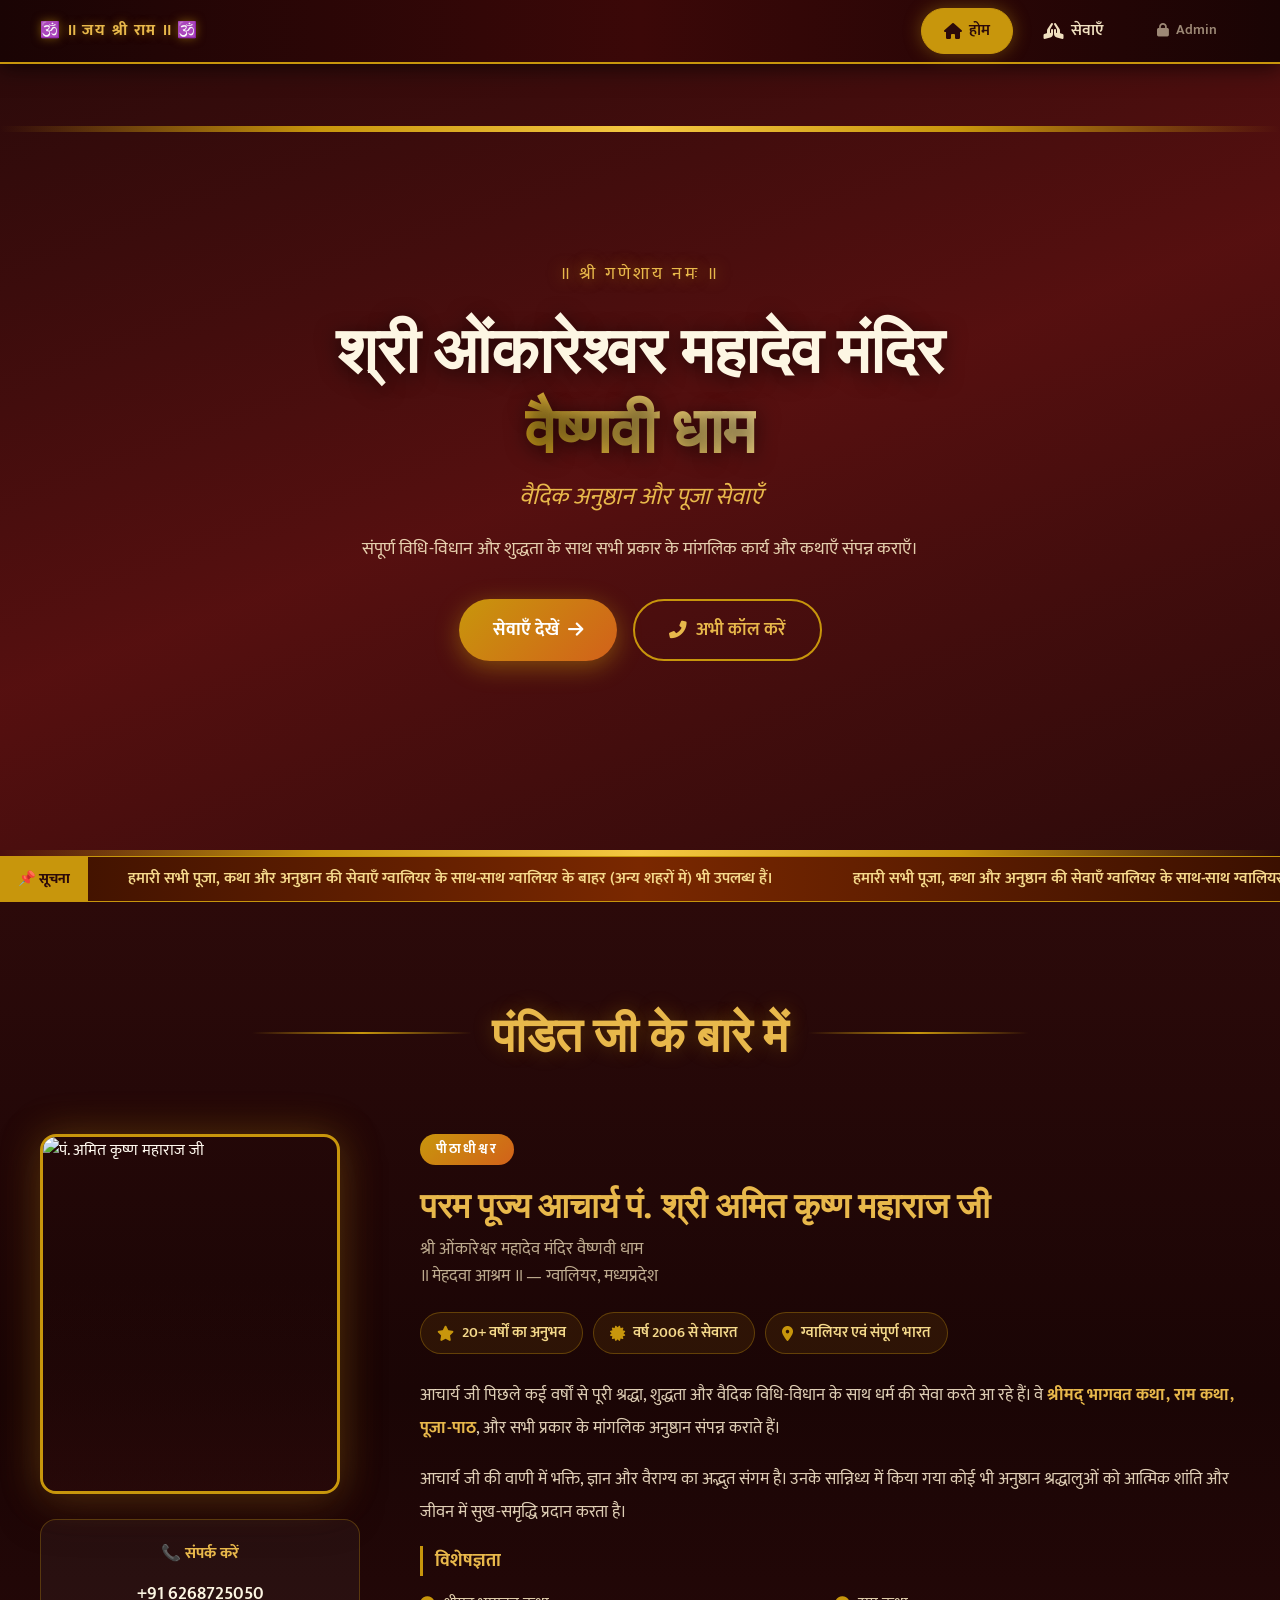
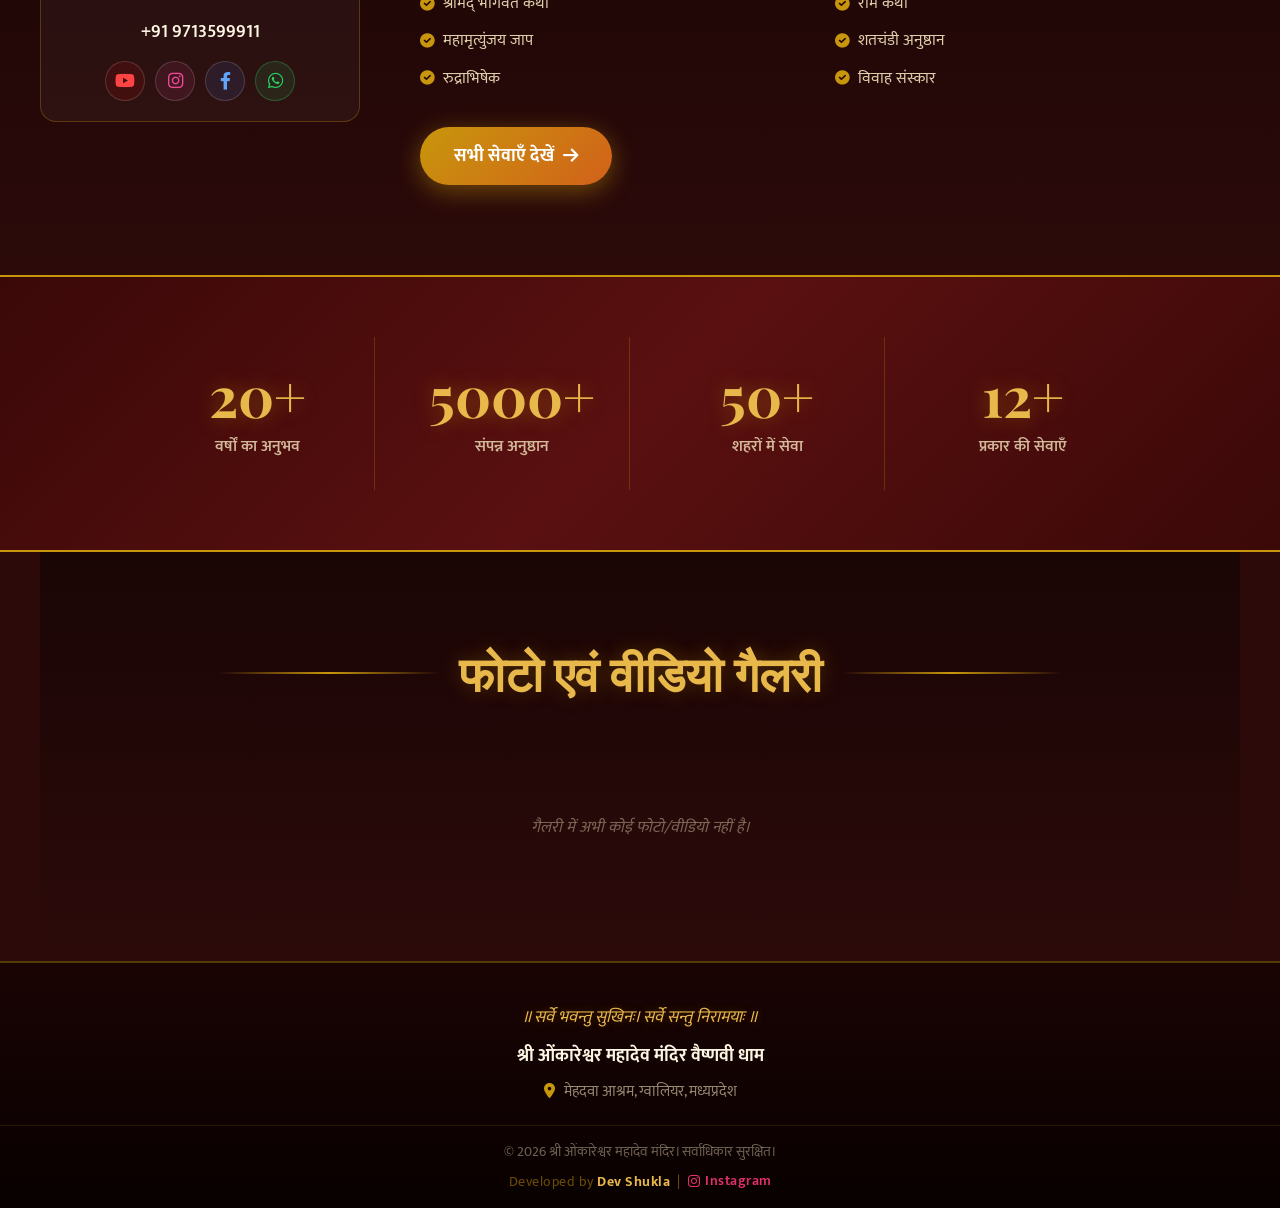
==== index.html @ e384ee64 "Remove map section from homepage" ====
<!DOCTYPE html>
<html lang="hi">
<head>
    <meta charset="UTF-8">
    <meta name="viewport" content="width=device-width, initial-scale=1.0">
    <title>श्री ओंकारेश्वर महादेव मंदिर वैष्णवी धाम</title>
    <link rel="stylesheet" href="style.css">
    <link href="https://fonts.googleapis.com/css2?family=Mukta:wght@300;400;600;800&family=Poppins:wght@300;400;600&family=Playfair+Display:ital,wght@0,600;1,400&display=swap" rel="stylesheet">
    <link rel="stylesheet" href="https://cdnjs.cloudflare.com/ajax/libs/font-awesome/6.0.0/css/all.min.css">
</head>
<body class="home-page">

    <!-- NAV -->
    <nav class="navbar">
        <div class="nav-mantra">🕉️ ॥ जय श्री राम ॥ 🕉️</div>
        <div class="nav-links">
            <a href="index.html" class="nav-link active"><i class="fas fa-home"></i> होम</a>
            <a href="services.html" class="nav-link"><i class="fas fa-hands-praying"></i> सेवाएँ</a>
            <a href="admin.html" class="nav-link nav-admin"><i class="fas fa-lock"></i> Admin</a>
        </div>
    </nav>

    <!-- HERO SECTION -->
    <section class="hero">
        <div class="hero-decor top-border"></div>
        <div class="hero-overlay"></div>
        <div class="hero-content fade-in-up">
            <p class="hero-tag">॥ श्री गणेशाय नमः ॥</p>
            <h1 class="hero-title">श्री ओंकारेश्वर महादेव मंदिर<br><span>वैष्णवी धाम</span></h1>
            <p class="hero-sub">वैदिक अनुष्ठान और पूजा सेवाएँ</p>
            <p class="hero-desc">संपूर्ण विधि-विधान और शुद्धता के साथ सभी प्रकार के मांगलिक कार्य और कथाएँ संपन्न कराएँ।</p>
            <div class="hero-btns">
                <a href="services.html" class="btn-primary">सेवाएँ देखें <i class="fas fa-arrow-right"></i></a>
                <a href="tel:+916268725050" class="btn-secondary"><i class="fas fa-phone-alt"></i> अभी कॉल करें</a>
            </div>
        </div>
        <div class="hero-decor bottom-border"></div>
    </section>

    <!-- NOTICE MARQUEE -->
    <div class="notice-strip">
        <span class="notice-label">📌 सूचना</span>
        <div class="marquee-wrap">
            <div class="marquee-inner">
                <span>हमारी सभी पूजा, कथा और अनुष्ठान की सेवाएँ ग्वालियर के साथ-साथ ग्वालियर के बाहर (अन्य शहरों में) भी उपलब्ध हैं।</span>
                <span>हमारी सभी पूजा, कथा और अनुष्ठान की सेवाएँ ग्वालियर के साथ-साथ ग्वालियर के बाहर (अन्य शहरों में) भी उपलब्ध हैं।</span>
            </div>
        </div>
    </div>

    <!-- ABOUT PANDIT JI -->
    <section class="about-section">
        <div class="section-header fade-in-up">
            <div class="decor-line"></div>
            <h2 class="section-title">पंडित जी के बारे में</h2>
            <div class="decor-line"></div>
        </div>

        <div class="about-container fade-in-up">
            <div class="about-img-col">
                <div class="pandit-img-frame anti-gravity">
                    <img src="https://i.postimg.cc/zXjMkjPr/Screenshot-2026-0619-140336.png" alt="पं. अमित कृष्ण महाराज जी">
                    <div class="img-glow"></div>
                </div>
                <div class="contact-card fade-in-up">
                    <p class="contact-title">📞 संपर्क करें</p>
                    <a href="tel:+916268725050" class="contact-num">+91 6268725050</a>
                    <a href="tel:+919713599911" class="contact-num">+91 9713599911</a>
                    <div class="social-row">
                        <a href="#" class="s-btn yt"><i class="fab fa-youtube"></i></a>
                        <a href="#" class="s-btn ig"><i class="fab fa-instagram"></i></a>
                        <a href="#" class="s-btn fb"><i class="fab fa-facebook-f"></i></a>
                        <a href="https://wa.me/916268725050" class="s-btn wa"><i class="fab fa-whatsapp"></i></a>
                    </div>
                </div>
            </div>

            <div class="about-text-col">
                <div class="about-tag">पीठाधीश्वर</div>
                <h3 class="pandit-name">परम पूज्य आचार्य पं. श्री अमित कृष्ण महाराज जी</h3>
                <p class="pandit-subtitle">श्री ओंकारेश्वर महादेव मंदिर वैष्णवी धाम<br>॥ मेहदवा आश्रम ॥ — ग्वालियर, मध्यप्रदेश</p>

                <div class="info-badges">
                    <div class="badge"><i class="fas fa-star"></i> 20+ वर्षों का अनुभव</div>
                    <div class="badge"><i class="fas fa-certificate"></i> वर्ष 2006 से सेवारत</div>
                    <div class="badge"><i class="fas fa-map-marker-alt"></i> ग्वालियर एवं संपूर्ण भारत</div>
                </div>

                <p class="pandit-desc">
                    आचार्य जी पिछले कई वर्षों से पूरी श्रद्धा, शुद्धता और वैदिक विधि-विधान के साथ धर्म की सेवा करते आ रहे हैं। वे <strong>श्रीमद् भागवत कथा, राम कथा, पूजा-पाठ</strong>, और सभी प्रकार के मांगलिक अनुष्ठान संपन्न कराते हैं।
                </p>
                <p class="pandit-desc">
                    आचार्य जी की वाणी में भक्ति, ज्ञान और वैराग्य का अद्भुत संगम है। उनके सान्निध्य में किया गया कोई भी अनुष्ठान श्रद्धालुओं को आत्मिक शांति और जीवन में सुख-समृद्धि प्रदान करता है।
                </p>

                <div class="specialties">
                    <h4>विशेषज्ञता</h4>
                    <div class="spec-grid">
                        <div class="spec-item"><i class="fas fa-check-circle"></i> श्रीमद् भागवत कथा</div>
                        <div class="spec-item"><i class="fas fa-check-circle"></i> राम कथा</div>
                        <div class="spec-item"><i class="fas fa-check-circle"></i> महामृत्युंजय जाप</div>
                        <div class="spec-item"><i class="fas fa-check-circle"></i> शतचंडी अनुष्ठान</div>
                        <div class="spec-item"><i class="fas fa-check-circle"></i> रुद्राभिषेक</div>
                        <div class="spec-item"><i class="fas fa-check-circle"></i> विवाह संस्कार</div>
                    </div>
                </div>

                <a href="services.html" class="btn-primary mt-20">सभी सेवाएँ देखें <i class="fas fa-arrow-right"></i></a>
            </div>
        </div>
    </section>

    <!-- STATS SECTION -->
    <section class="stats-section fade-in-up">
        <div class="stats-grid">
            <div class="stat-card">
                <div class="stat-num">20+</div>
                <div class="stat-label">वर्षों का अनुभव</div>
            </div>
            <div class="stat-card">
                <div class="stat-num">5000+</div>
                <div class="stat-label">संपन्न अनुष्ठान</div>
            </div>
            <div class="stat-card">
                <div class="stat-num">50+</div>
                <div class="stat-label">शहरों में सेवा</div>
            </div>
            <div class="stat-card">
                <div class="stat-num">12+</div>
                <div class="stat-label">प्रकार की सेवाएँ</div>
            </div>
        </div>
    </section>

    <!-- GALLERY (Loaded from Admin Panel via localStorage) -->
    <section class="gallery-section" id="gallery">
        <div class="section-header fade-in-up">
            <div class="decor-line"></div>
            <h2 class="section-title">फोटो एवं वीडियो गैलरी</h2>
            <div class="decor-line"></div>
        </div>
        <div class="gallery-grid" id="galleryGrid">
            <!-- Dynamically loaded from localStorage -->
            <p class="gallery-empty" id="galleryEmpty">गैलरी में अभी कोई फोटो/वीडियो नहीं है।</p>
        </div>
    </section>



    <!-- FOOTER -->
    <footer class="footer">
        <div class="footer-top">
            <p class="footer-mantra">॥ सर्वे भवन्तु सुखिनः। सर्वे सन्तु निरामयाः ॥</p>
            <p class="footer-name">श्री ओंकारेश्वर महादेव मंदिर वैष्णवी धाम</p>
            <p class="footer-addr"><i class="fas fa-map-marker-alt"></i> मेहदवा आश्रम, ग्वालियर, मध्यप्रदेश</p>
        </div>
        <div class="footer-bottom">
            <p>&copy; 2026 श्री ओंकारेश्वर महादेव मंदिर। सर्वाधिकार सुरक्षित।</p>
            <p class="developed-by">Developed by <strong>Dev Shukla</strong> &nbsp;|&nbsp; <a href="https://www.instagram.com/reel/DYCBIaJNMsS/?utm_source=ig_web_button_share_sheet" target="_blank" class="dev-insta"><i class="fab fa-instagram"></i> Instagram</a></p>
        </div>
    </footer>

    <script src="https://www.gstatic.com/firebasejs/10.12.0/firebase-app-compat.js"></script>
    <script src="https://www.gstatic.com/firebasejs/10.12.0/firebase-database-compat.js"></script>
    <script src="https://www.gstatic.com/firebasejs/10.12.0/firebase-storage-compat.js"></script>
    <script src="firebase-config.js"></script>
    <script src="script.js"></script>
</body>
</html>
---- style.css ----
/* ═══════════════════════════════════════════════
   TEMPLE THEME — COMPLETE STYLESHEET
   Palette: Deep Maroon, Warm Gold, Cream, Saffron
═══════════════════════════════════════════════ */

/* Google Fonts */
@import url('https://fonts.googleapis.com/css2?family=Mukta:wght@300;400;600;800&family=Poppins:wght@300;400;600&family=Playfair+Display:ital,wght@0,600;1,400&display=swap');

:root {
    --maroon-deep:   #2c0a0a;
    --maroon-mid:    #5a1010;
    --maroon-light:  #8b2020;
    --gold:          #c8960c;
    --gold-light:    #e8b84b;
    --gold-pale:     #f5d98b;
    --saffron:       #d2611a;
    --cream:         #fdf6e3;
    --cream-dark:    #f0e0c0;
    --text-dark:     #2c1a00;
    --text-mid:      #4a2c00;
    --text-light:    #fff8ee;
    --shadow:        rgba(44,10,10,0.5);
}

/* ─── RESET ─── */
*, *::before, *::after { margin:0; padding:0; box-sizing:border-box; }

body {
    font-family: 'Mukta', 'Poppins', sans-serif;
    background: var(--maroon-deep);
    color: var(--text-light);
    overflow-x: hidden;
    line-height: 1.7;
}

/* ─── SCROLL REVEAL ─── */
.fade-in-up {
    opacity: 0;
    transform: translateY(35px);
    transition: opacity 0.75s ease, transform 0.75s ease;
}
.fade-in-up.visible { opacity:1; transform:translateY(0); }
.delay-1 { transition-delay: 0.15s; }
.delay-2 { transition-delay: 0.3s; }

/* ─── ANTI-GRAVITY ─── */
.anti-gravity { animation: levitate 5s ease-in-out infinite; }
@keyframes levitate {
    0%,100% { transform: translateY(0); }
    50%      { transform: translateY(-14px); }
}

/* ══════════════════════════════
   NAVIGATION BAR
══════════════════════════════ */
.navbar {
    position: sticky; top: 0; z-index: 1000;
    display: flex; align-items: center; justify-content: space-between;
    padding: 0 40px;
    height: 64px;
    background: linear-gradient(90deg, #1a0404 0%, #3b0808 50%, #1a0404 100%);
    border-bottom: 2px solid var(--gold);
    box-shadow: 0 4px 20px rgba(0,0,0,0.6);
}

.nav-mantra {
    font-size: 1rem; font-weight: 700; color: var(--gold-light);
    letter-spacing: 1.5px;
    text-shadow: 0 0 10px rgba(200,150,12,0.5);
}

.nav-links { display: flex; gap: 8px; }

.nav-link {
    text-decoration: none;
    color: var(--cream-dark);
    font-size: 1rem; font-weight: 600;
    padding: 8px 22px;
    border-radius: 30px;
    border: 1px solid transparent;
    transition: all 0.3s ease;
    display: flex; align-items: center; gap: 7px;
}
.nav-link:hover,
.nav-link.active {
    background: var(--gold);
    color: var(--maroon-deep);
    border-color: var(--gold);
    box-shadow: 0 0 18px rgba(200,150,12,0.4);
}

/* ══════════════════════════════
   HOME PAGE — HERO
══════════════════════════════ */
.hero {
    min-height: 88vh;
    position: relative;
    display: flex; align-items: center; justify-content: center;
    text-align: center;
    background:
        linear-gradient(160deg, rgba(44,10,10,0.96) 0%, rgba(90,16,16,0.9) 50%, rgba(44,10,10,0.97) 100%),
        url('https://images.unsplash.com/photo-1609766418204-94aae0ecfdfc?q=80&w=2070&auto=format&fit=crop') center/cover no-repeat;
    padding: 80px 20px;
    overflow: hidden;
}

/* Decorative horizontal border lines */
.hero-decor { position: absolute; left: 0; width: 100%; height: 6px; }
.top-border {
    top: 62px;
    background: linear-gradient(90deg, transparent, var(--gold), #f5c842, var(--gold), transparent);
}
.bottom-border {
    bottom: 0;
    background: linear-gradient(90deg, transparent, var(--gold), #f5c842, var(--gold), transparent);
}

.hero-content { position: relative; z-index: 2; max-width: 860px; }

.hero-tag {
    font-size: 1.1rem; letter-spacing: 3px;
    color: var(--gold-light);
    margin-bottom: 18px;
    text-shadow: 0 0 15px rgba(200,150,12,0.6);
}

.hero-title {
    font-family: 'Playfair Display', serif;
    font-size: 4rem; font-weight: 700;
    color: var(--cream);
    line-height: 1.25;
    margin-bottom: 10px;
    text-shadow: 0 4px 20px rgba(0,0,0,0.6);
}
.hero-title span {
    background: linear-gradient(45deg, var(--gold), var(--gold-pale), var(--gold));
    -webkit-background-clip: text; -webkit-text-fill-color: transparent;
    background-size: 200%;
    animation: shimmer 4s linear infinite;
}
@keyframes shimmer {
    0%{background-position:0%} 100%{background-position:200%}
}

.hero-sub {
    font-size: 1.5rem; color: var(--gold-light);
    margin-bottom: 15px; font-style: italic;
}

.hero-desc {
    font-size: 1.15rem; color: rgba(255,240,200,0.85);
    max-width: 700px; margin: 0 auto 35px;
}

.hero-btns { display: flex; gap: 16px; justify-content: center; flex-wrap: wrap; }

.btn-primary {
    display: inline-flex; align-items: center; gap: 9px;
    padding: 14px 34px;
    background: linear-gradient(135deg, var(--gold), var(--saffron));
    color: #fff; text-decoration: none;
    font-size: 1.1rem; font-weight: 700;
    border-radius: 50px;
    box-shadow: 0 6px 25px rgba(200,150,12,0.45);
    transition: all 0.3s ease;
    border: none; cursor: pointer; font-family: inherit;
}
.btn-primary:hover { transform: translateY(-4px); box-shadow: 0 12px 30px rgba(200,150,12,0.6); }

.btn-secondary {
    display: inline-flex; align-items: center; gap: 9px;
    padding: 14px 34px;
    background: transparent;
    color: var(--gold-light); text-decoration: none;
    font-size: 1.1rem; font-weight: 600;
    border-radius: 50px;
    border: 2px solid var(--gold);
    transition: all 0.3s ease;
}
.btn-secondary:hover { background: var(--gold); color: var(--maroon-deep); transform: translateY(-4px); }

.mt-20 { margin-top: 25px; }

/* ══════════════════════════════
   NOTICE STRIP
══════════════════════════════ */
.notice-strip {
    display: flex; align-items: center;
    background: linear-gradient(90deg, #3b1000, #7a2800, #3b1000);
    border-top: 1px solid var(--gold);
    border-bottom: 1px solid var(--gold);
    overflow: hidden; height: 46px;
}
.notice-label {
    flex-shrink: 0;
    background: var(--gold);
    color: var(--maroon-deep);
    font-weight: 800; font-size: 0.9rem;
    padding: 0 18px;
    height: 100%;
    display: flex; align-items: center;
    white-space: nowrap;
}
.marquee-wrap { flex: 1; overflow: hidden; }
.marquee-inner {
    display: inline-flex; gap: 80px;
    animation: marqueeScroll 22s linear infinite;
    white-space: nowrap;
    padding-left: 40px;
    font-size: 1rem; font-weight: 600; color: var(--gold-pale);
}
@keyframes marqueeScroll {
    0%   { transform: translateX(0); }
    100% { transform: translateX(-50%); }
}

/* ══════════════════════════════
   HOME — ABOUT SECTION
══════════════════════════════ */
.about-section {
    padding: 90px 20px;
    background:
        linear-gradient(180deg, var(--maroon-deep) 0%, #1a0505 50%, var(--maroon-deep) 100%);
    position: relative;
}

/* Decorative section header */
.section-header {
    display: flex; align-items: center;
    gap: 20px; justify-content: center;
    margin-bottom: 60px;
}
.section-title {
    font-family: 'Playfair Display', serif;
    font-size: 3rem; color: var(--gold-light);
    white-space: nowrap;
    text-shadow: 0 0 20px rgba(200,150,12,0.3);
}
.decor-line {
    flex: 1; height: 2px;
    background: linear-gradient(90deg, transparent, var(--gold), transparent);
    max-width: 220px;
}

.about-container {
    display: flex; gap: 60px; align-items: flex-start;
    max-width: 1200px; margin: 0 auto;
}

/* Image Column */
.about-img-col { flex-shrink: 0; width: 320px; }

.pandit-img-frame {
    width: 300px; height: 360px;
    border-radius: 16px; overflow: hidden;
    border: 3px solid var(--gold);
    box-shadow: 0 0 40px rgba(200,150,12,0.3), 0 15px 40px var(--shadow);
    position: relative;
}
.pandit-img-frame img { width:100%; height:100%; object-fit:cover; }
.img-glow {
    position: absolute; inset:0;
    background: linear-gradient(to top, rgba(44,10,10,0.6) 0%, transparent 60%);
}

/* Contact Card */
.contact-card {
    margin-top: 25px;
    background: rgba(255,255,255,0.04);
    border: 1px solid rgba(200,150,12,0.3);
    border-radius: 16px;
    padding: 20px;
    text-align: center;
}
.contact-title { color: var(--gold-light); font-weight: 700; margin-bottom: 12px; font-size: 1rem; }
.contact-num {
    display: block; text-decoration: none;
    color: var(--cream); font-size: 1.1rem; font-weight: 600;
    margin-bottom: 8px;
    transition: color 0.2s;
}
.contact-num:hover { color: var(--gold-light); }

.social-row { display: flex; gap: 10px; justify-content: center; margin-top: 14px; }
.s-btn {
    width: 40px; height: 40px; border-radius: 50%;
    display: flex; align-items: center; justify-content: center;
    text-decoration: none; font-size: 1.1rem;
    transition: all 0.3s ease; border: 1px solid rgba(255,255,255,0.15);
}
.s-btn.yt { color:#ff4444; background:rgba(255,0,0,0.1); }
.s-btn.ig { color:#ec4899; background:rgba(236,72,153,0.1); }
.s-btn.fb { color:#60a5fa; background:rgba(59,130,246,0.1); }
.s-btn.wa { color:#25d366; background:rgba(37,211,102,0.1); border-color:rgba(37,211,102,0.3); }
.s-btn:hover { transform:translateY(-4px) scale(1.1); }
.s-btn.yt:hover { background:#ff0000; color:#fff; }
.s-btn.ig:hover { background:#ec4899; color:#fff; }
.s-btn.fb:hover { background:#3b82f6; color:#fff; }
.s-btn.wa:hover { background:#25d366; color:#fff; }

/* Text Column */
.about-text-col { flex: 1; }

.about-tag {
    display: inline-block;
    background: linear-gradient(135deg, var(--gold), var(--saffron));
    color: #fff;
    font-size: 0.85rem; font-weight: 700; letter-spacing: 2px;
    padding: 4px 16px; border-radius: 30px;
    margin-bottom: 16px;
    text-transform: uppercase;
}

.pandit-name {
    font-family: 'Playfair Display', serif;
    font-size: 2.2rem; color: var(--gold-light);
    line-height: 1.3; margin-bottom: 10px;
}

.pandit-subtitle {
    font-size: 1.05rem; color: rgba(255,240,200,0.7);
    margin-bottom: 22px; line-height: 1.6;
}

.info-badges {
    display: flex; flex-wrap: wrap; gap: 10px;
    margin-bottom: 25px;
}
.badge {
    display: inline-flex; align-items: center; gap: 8px;
    background: rgba(200,150,12,0.1);
    border: 1px solid rgba(200,150,12,0.35);
    color: var(--gold-pale);
    padding: 7px 16px; border-radius: 30px;
    font-size: 0.95rem; font-weight: 600;
}
.badge i { color: var(--gold); }

.pandit-desc {
    font-size: 1.08rem; color: rgba(255,240,210,0.85);
    margin-bottom: 18px; line-height: 1.9;
}
.pandit-desc strong { color: var(--gold-light); }

.specialties { margin-bottom: 10px; }
.specialties h4 {
    color: var(--gold-light); font-size: 1.1rem;
    margin-bottom: 14px; border-left: 3px solid var(--gold);
    padding-left: 12px;
}
.spec-grid {
    display: grid; grid-template-columns: 1fr 1fr;
    gap: 10px;
}
.spec-item {
    display: flex; align-items: center; gap: 9px;
    font-size: 1rem; color: rgba(255,240,200,0.85);
}
.spec-item i { color: var(--gold); font-size: 0.9rem; }

/* ══════════════════════════════
   HOME — STATS SECTION
══════════════════════════════ */
.stats-section {
    padding: 60px 20px;
    background: linear-gradient(135deg, #3b0808 0%, #5a1010 50%, #3b0808 100%);
    border-top: 2px solid var(--gold);
    border-bottom: 2px solid var(--gold);
}
.stats-grid {
    display: grid; grid-template-columns: repeat(4, 1fr);
    gap: 20px; max-width: 1000px; margin: 0 auto;
    text-align: center;
}
.stat-card {
    padding: 30px 15px;
    border-right: 1px solid rgba(200,150,12,0.25);
}
.stat-card:last-child { border-right: none; }
.stat-num {
    font-family: 'Playfair Display', serif;
    font-size: 3.5rem; color: var(--gold-light);
    font-weight: 700; line-height: 1;
    margin-bottom: 10px;
    text-shadow: 0 0 20px rgba(200,150,12,0.4);
}
.stat-label { font-size: 1rem; color: rgba(255,240,200,0.75); font-weight: 600; }

/* ══════════════════════════════
   SERVICES PAGE — PAGE HERO
══════════════════════════════ */
.page-hero {
    position: relative; overflow: hidden;
    padding: 80px 20px 70px;
    text-align: center;
    background:
        linear-gradient(160deg, rgba(44,10,10,0.97) 0%, rgba(90,16,16,0.92) 100%),
        url('https://images.unsplash.com/photo-1609766418204-94aae0ecfdfc?q=80&w=2070&auto=format&fit=crop') center/cover no-repeat;
    border-bottom: 3px solid var(--gold);
}
.page-hero::after {
    content: '';
    position: absolute; bottom: -2px; left: 0; right: 0;
    height: 6px;
    background: linear-gradient(90deg, transparent, var(--gold), var(--gold-pale), var(--gold), transparent);
}
.page-hero-title {
    font-family: 'Playfair Display', serif;
    font-size: 3.5rem; color: var(--cream);
    margin: 10px 0;
    text-shadow: 0 4px 20px rgba(0,0,0,0.5);
}
.page-hero-sub { font-size: 1.15rem; color: rgba(255,240,200,0.75); margin-top: 10px; }

/* ══════════════════════════════
   SERVICES PAGE — SERVICES LIST
   (2 per row, horizontal card)
══════════════════════════════ */
.services-section {
    padding: 60px 20px 80px;
    background: linear-gradient(180deg, var(--maroon-deep) 0%, #1a0505 100%);
}
.services-container {
    max-width: 1100px; margin: 0 auto;
    display: grid;
    grid-template-columns: 1fr 1fr;
    gap: 22px;
}

/* Horizontal Service Row Card */
.service-row {
    display: flex;
    align-items: center;
    gap: 18px;
    padding: 22px 22px;
    background: rgba(255,255,255,0.03);
    border: 1px solid rgba(200,150,12,0.2);
    border-left: 4px solid var(--gold);
    border-radius: 14px;
    cursor: pointer;
    transition: all 0.35s ease;
    backdrop-filter: blur(6px);
    box-shadow: 0 4px 15px rgba(0,0,0,0.3);
}
.service-row:hover {
    background: rgba(200,150,12,0.08);
    border-color: var(--gold-light);
    transform: translateY(-5px) translateX(4px);
    box-shadow: 0 12px 35px rgba(200,150,12,0.2), 0 0 0 1px rgba(200,150,12,0.15);
}

.service-icon-box {
    font-size: 2.4rem;
    width: 60px; height: 60px; flex-shrink: 0;
    display: flex; align-items: center; justify-content: center;
    background: rgba(200,150,12,0.1);
    border-radius: 14px;
    border: 1px solid rgba(200,150,12,0.25);
    transition: transform 0.3s ease;
}
.service-row:hover .service-icon-box { transform: scale(1.1) rotate(-5deg); }

.service-text { flex: 1; min-width: 0; }
.service-text h3 {
    font-size: 1.05rem; font-weight: 700;
    color: var(--gold-light);
    margin-bottom: 5px; line-height: 1.4;
}
.service-text p { font-size: 0.9rem; color: rgba(255,240,200,0.65); line-height: 1.5; }

.service-action { flex-shrink: 0; }
.book-btn {
    display: inline-flex; align-items: center; gap: 7px;
    background: linear-gradient(135deg, #25d366, #128c7e);
    color: #fff; border: none;
    padding: 10px 18px;
    border-radius: 30px;
    font-size: 0.92rem; font-weight: 700; font-family: inherit;
    cursor: pointer;
    box-shadow: 0 4px 15px rgba(37,211,102,0.35);
    white-space: nowrap;
    transition: all 0.3s ease;
}
.book-btn:hover { transform:scale(1.06); box-shadow:0 6px 20px rgba(37,211,102,0.55); }

/* ══════════════════════════════
   BOOKING MODAL
══════════════════════════════ */
.modal-overlay {
    display: none; position: fixed; inset: 0;
    background: rgba(0,0,0,0.88);
    backdrop-filter: blur(8px);
    z-index: 2000;
    align-items: center; justify-content: center;
    padding: 20px;
}
.modal-overlay.active { display: flex; }

.modal-box {
    background: linear-gradient(160deg, #2c0a0a 0%, #1a0404 100%);
    width: 100%; max-width: 620px;
    border-radius: 22px;
    border: 1px solid rgba(200,150,12,0.45);
    box-shadow: 0 30px 80px rgba(0,0,0,0.8), 0 0 40px rgba(200,150,12,0.1);
    padding: 40px 35px;
    position: relative;
    max-height: 90vh; overflow-y: auto;
    animation: popIn 0.4s cubic-bezier(0.175,0.885,0.32,1.275);
}
@keyframes popIn {
    0%   { opacity:0; transform:scale(0.85) translateY(30px); }
    100% { opacity:1; transform:scale(1) translateY(0); }
}

.modal-close {
    position: absolute; top: 16px; right: 20px;
    background: rgba(200,150,12,0.15);
    border: 1px solid rgba(200,150,12,0.3);
    color: var(--gold-light); cursor: pointer;
    width: 36px; height: 36px; border-radius: 50%;
    font-size: 1rem; display: flex; align-items: center; justify-content: center;
    transition: all 0.2s ease;
}
.modal-close:hover { background: var(--gold); color: var(--maroon-deep); transform: rotate(90deg); }

.modal-header { text-align: center; margin-bottom: 28px; }
.modal-om { font-size: 2.5rem; margin-bottom: 8px; }
.modal-title {
    font-family: 'Playfair Display', serif;
    font-size: 1.9rem; color: var(--gold-light);
    margin-bottom: 10px;
}
.modal-service-name {
    display: inline-block;
    background: rgba(200,150,12,0.12);
    border: 1px solid rgba(200,150,12,0.35);
    color: var(--gold-pale);
    font-size: 1.05rem; font-weight: 700;
    padding: 8px 20px; border-radius: 30px;
}

/* Form */
.booking-form { display: flex; flex-direction: column; gap: 16px; }
.form-row { display: grid; grid-template-columns: 1fr 1fr; gap: 16px; }
.form-group { display: flex; flex-direction: column; }
.form-group.full-width { grid-column: span 2; }
.form-group label {
    font-size: 0.88rem; font-weight: 700;
    color: var(--gold-light); margin-bottom: 6px;
    display: flex; align-items: center; gap: 6px;
}
.form-group input,
.form-group textarea {
    background: rgba(80,0,0,0.35);
    border: 1px solid rgba(200,150,12,0.25);
    border-radius: 10px;
    padding: 12px 14px;
    color: #fff; font-family: inherit; font-size: 1rem;
    transition: all 0.3s;
}
.form-group input::placeholder,
.form-group textarea::placeholder { color: rgba(255,240,200,0.3); }
.form-group input:focus,
.form-group textarea:focus {
    outline: none;
    border-color: var(--gold);
    background: rgba(100,10,10,0.5);
    box-shadow: 0 0 12px rgba(200,150,12,0.25);
}

.whatsapp-btn {
    display: flex; align-items: center; justify-content: center; gap: 10px;
    width: 100%; padding: 16px;
    background: linear-gradient(135deg, #25d366 0%, #128c7e 100%);
    color: #fff; border: none; border-radius: 50px;
    font-size: 1.15rem; font-weight: 800; font-family: inherit;
    cursor: pointer;
    box-shadow: 0 6px 25px rgba(37,211,102,0.4);
    transition: all 0.3s ease;
    margin-top: 6px;
}
.whatsapp-btn:hover { transform: scale(1.03); box-shadow: 0 10px 35px rgba(37,211,102,0.6); }

/* ══════════════════════════════
   FOOTER
══════════════════════════════ */
.footer {
    background: linear-gradient(0deg, #080000, #1a0404);
    border-top: 2px solid rgba(200,150,12,0.4);
    text-align: center;
}
.footer-top {
    padding: 40px 20px 20px;
}
.footer-mantra {
    font-size: 1.05rem; color: var(--gold-light);
    font-style: italic; margin-bottom: 10px;
    text-shadow: 0 0 10px rgba(200,150,12,0.3);
}
.footer-name {
    font-size: 1.1rem; font-weight: 700;
    color: var(--cream); margin-bottom: 8px;
}
.footer-addr { color: rgba(255,240,200,0.55); font-size: 0.95rem; }
.footer-addr i { color: var(--gold); margin-right: 6px; }
.footer-bottom {
    padding: 14px;
    border-top: 1px solid rgba(200,150,12,0.15);
    color: rgba(255,240,200,0.4); font-size: 0.9rem;
}
.developed-by {
    margin-top: 6px;
    font-size: 0.85rem;
    color: rgba(200,150,12,0.5);
    letter-spacing: 0.5px;
}
.developed-by strong {
    color: var(--gold-light);
}
.dev-insta {
    color: #e1306c;
    text-decoration: none;
    font-weight: 600;
    transition: all 0.3s ease;
    display: inline-flex;
    align-items: center;
    gap: 5px;
}
.dev-insta:hover {
    color: #f77737;
    text-shadow: 0 0 10px rgba(225,48,108,0.6);
}

/* Admin nav link subtle style */
.nav-admin { font-size: 0.85rem; opacity: 0.6; }
.nav-admin:hover, .nav-admin.active { opacity: 1; }

/* ══════════════════════════════
   GALLERY SECTION
══════════════════════════════ */
.gallery-section {
    padding: 80px 20px;
    background: linear-gradient(180deg, #1a0505, var(--maroon-deep));
    max-width: 1200px;
    margin: 0 auto;
}
.gallery-grid {
    display: grid;
    grid-template-columns: repeat(auto-fill, minmax(300px, 1fr));
    gap: 22px;
    max-width: 1200px;
    margin: 0 auto;
    padding: 0 20px;
}
.gallery-item {
    border-radius: 14px;
    overflow: hidden;
    border: 1px solid rgba(200,150,12,0.25);
    background: rgba(0,0,0,0.3);
    box-shadow: 0 8px 25px rgba(0,0,0,0.4);
    transition: all 0.3s ease;
}
.gallery-item:hover {
    transform: translateY(-6px);
    border-color: var(--gold);
    box-shadow: 0 15px 35px rgba(200,150,12,0.2);
}
.gallery-item img,
.gallery-item video,
.gallery-item iframe {
    width: 100%; height: 220px;
    object-fit: cover; display: block;
    background: #000;
}
.gallery-caption {
    padding: 12px 16px;
    font-size: 0.95rem;
    color: var(--gold-pale);
    font-weight: 600;
}
.gallery-empty {
    text-align: center;
    color: rgba(255,240,200,0.4);
    font-style: italic;
    grid-column: 1 / -1;
    padding: 40px;
}

/* ══════════════════════════════
   GOOGLE MAPS SECTION
══════════════════════════════ */
.map-section {
    padding: 80px 20px;
    background: linear-gradient(180deg, var(--maroon-deep), #1a0505);
    max-width: 1200px;
    margin: 0 auto;
}
.map-container {
    max-width: 1100px;
    margin: 0 auto;
}
.map-container iframe {
    box-shadow: 0 10px 40px rgba(0,0,0,0.6);
    border: 2px solid rgba(200,150,12,0.3) !important;
}
.map-info {
    display: flex;
    align-items: center;
    justify-content: space-between;
    gap: 20px;
    margin-top: 22px;
    padding: 20px 25px;
    background: rgba(255,255,255,0.03);
    border: 1px solid rgba(200,150,12,0.2);
    border-radius: 14px;
    flex-wrap: wrap;
}
.map-info-card {
    display: flex; align-items: center; gap: 16px;
}
.map-info-card i {
    font-size: 2rem; color: var(--gold);
}
.map-info-card h4 { color: var(--gold-light); font-size: 1.1rem; }
.map-info-card p { color: rgba(255,240,200,0.65); font-size: 0.95rem; }
.map-btn { white-space: nowrap; }

/* ══════════════════════════════
   ADMIN PANEL
══════════════════════════════ */
/* Login Screen */
.admin-login {
    display: flex;
    align-items: center; justify-content: center;
    min-height: calc(100vh - 64px);
    padding: 20px;
    background: linear-gradient(160deg, var(--maroon-deep), #1a0505);
}
.login-box {
    background: rgba(255,255,255,0.04);
    border: 1px solid rgba(200,150,12,0.3);
    border-radius: 24px;
    padding: 50px 40px;
    text-align: center;
    max-width: 420px;
    width: 100%;
    box-shadow: 0 20px 60px rgba(0,0,0,0.6);
}
.login-icon { font-size: 3.5rem; margin-bottom: 16px; }
.login-box h2 {
    font-family: 'Playfair Display', serif;
    font-size: 2rem; color: var(--gold-light);
    margin-bottom: 8px;
}
.login-box > p { color: rgba(255,240,200,0.6); margin-bottom: 28px; }
.login-form {
    display: flex; flex-direction: column; gap: 14px;
}
.login-form input {
    background: rgba(80,0,0,0.4);
    border: 1px solid rgba(200,150,12,0.3);
    border-radius: 12px; padding: 14px 16px;
    color: #fff; font-size: 1.1rem; font-family: inherit;
    text-align: center;
}
.login-form input:focus {
    outline: none; border-color: var(--gold);
    box-shadow: 0 0 15px rgba(200,150,12,0.3);
}
.login-error { color: #ff6b6b; margin-top: 14px; font-weight: 600; }

/* Dashboard */
.admin-dashboard {
    padding: 30px 20px 80px;
    max-width: 900px;
    margin: 0 auto;
    background: var(--maroon-deep);
    min-height: calc(100vh - 64px);
}
.admin-header {
    text-align: center; margin-bottom: 30px;
    position: relative;
}
.admin-header h1 {
    font-family: 'Playfair Display', serif;
    font-size: 2.2rem; color: var(--gold-light);
}
.admin-header p { color: rgba(255,240,200,0.6); margin-top: 6px; }
.btn-logout {
    position: absolute; top: 0; right: 0;
    background: rgba(255,80,80,0.15);
    border: 1px solid rgba(255,80,80,0.4);
    color: #ff6b6b;
    padding: 8px 18px; border-radius: 30px;
    cursor: pointer; font-family: inherit; font-weight: 600;
    transition: all 0.3s ease;
}
.btn-logout:hover {
    background: #ff4444; color: #fff;
}

/* Tabs */
.admin-tabs {
    display: flex; gap: 10px; margin-bottom: 28px;
    justify-content: center;
    flex-wrap: wrap;
}
.tab-btn {
    padding: 10px 24px; border-radius: 30px;
    border: 1px solid rgba(200,150,12,0.3);
    background: rgba(200,150,12,0.08);
    color: var(--gold-pale);
    cursor: pointer; font-family: inherit;
    font-weight: 600; font-size: 1rem;
    transition: all 0.3s ease;
    display: flex; align-items: center; gap: 8px;
}
.tab-btn:hover { border-color: var(--gold); }
.tab-btn.active {
    background: var(--gold);
    color: var(--maroon-deep);
    border-color: var(--gold);
    box-shadow: 0 0 18px rgba(200,150,12,0.35);
}

.tab-content { display: none; }
.tab-content.active { display: block; }

/* Admin Cards */
.admin-card {
    background: rgba(255,255,255,0.03);
    border: 1px solid rgba(200,150,12,0.2);
    border-radius: 18px;
    padding: 28px;
    margin-bottom: 22px;
}
.admin-card h3 {
    color: var(--gold-light);
    font-size: 1.2rem;
    margin-bottom: 18px;
    display: flex; align-items: center; gap: 10px;
}
.admin-hint {
    color: rgba(255,240,200,0.5);
    font-size: 0.9rem; margin-bottom: 16px;
}

/* Admin Form */
.admin-form { display: flex; flex-direction: column; gap: 14px; }
.admin-form-row {
    display: flex; gap: 14px;
}
.admin-input-group {
    flex: 1; display: flex; flex-direction: column;
}
.admin-input-group.full { width: 100%; }
.admin-input-group label {
    font-size: 0.88rem; font-weight: 700;
    color: var(--gold-light); margin-bottom: 6px;
}
.admin-input-group input,
.admin-input-group textarea {
    background: rgba(80,0,0,0.35);
    border: 1px solid rgba(200,150,12,0.25);
    border-radius: 10px; padding: 11px 14px;
    color: #fff; font-family: inherit; font-size: 1rem;
    transition: all 0.3s;
}
.admin-input-group input:focus,
.admin-input-group textarea:focus {
    outline: none; border-color: var(--gold);
    box-shadow: 0 0 10px rgba(200,150,12,0.25);
}

/* Admin Items List */
.admin-items-list { display: flex; flex-direction: column; gap: 12px; }
.admin-item {
    display: flex; align-items: center; gap: 16px;
    padding: 14px;
    background: rgba(0,0,0,0.2);
    border: 1px solid rgba(200,150,12,0.15);
    border-radius: 12px;
    transition: all 0.3s;
}
.admin-item:hover { border-color: rgba(200,150,12,0.4); }
.admin-thumb {
    width: 80px; height: 55px;
    object-fit: cover; border-radius: 8px;
    border: 1px solid rgba(200,150,12,0.2);
}
.video-thumb { width: 100px; }
.admin-item-emoji {
    font-size: 2rem; width: 50px; text-align: center; flex-shrink: 0;
}
.admin-item-info {
    flex: 1; min-width: 0;
}
.admin-item-info strong {
    display: block; color: var(--cream);
    font-size: 0.95rem;
    white-space: nowrap; overflow: hidden; text-overflow: ellipsis;
}
.admin-item-info small {
    color: rgba(255,240,200,0.4); font-size: 0.8rem;
    white-space: nowrap; overflow: hidden; text-overflow: ellipsis;
    display: block;
}
.admin-delete-btn {
    background: rgba(255,80,80,0.12);
    border: 1px solid rgba(255,80,80,0.3);
    color: #ff6b6b;
    width: 38px; height: 38px;
    border-radius: 50%; cursor: pointer;
    display: flex; align-items: center; justify-content: center;
    transition: all 0.3s;
    flex-shrink: 0;
}
.admin-delete-btn:hover { background: #ff4444; color: #fff; }

.admin-empty {
    text-align: center;
    color: rgba(255,240,200,0.35);
    padding: 25px; font-style: italic;
}

/* ══════════════════════════════
   RESPONSIVE
══════════════════════════════ */
@media (max-width: 1024px) {
    .about-container { flex-direction: column; align-items: center; }
    .about-img-col { width: 100%; display: flex; flex-direction: column; align-items: center; }
    .about-text-col { text-align: center; }
    .info-badges { justify-content: center; }
    .spec-grid { max-width: 400px; margin: 0 auto; }
    .section-header { gap: 12px; }
    .decor-line { max-width: 100px; }
}
@media (max-width: 768px) {
    .navbar { padding: 0 16px; }
    .nav-mantra { font-size: 0.8rem; }
    .hero-title { font-size: 2.5rem; }
    .hero-sub   { font-size: 1.2rem; }
    .services-container { grid-template-columns: 1fr; }
    .stats-grid { grid-template-columns: 1fr 1fr; }
    .stat-card { border-right: none; border-bottom: 1px solid rgba(200,150,12,0.2); }
    .form-row { grid-template-columns: 1fr; }
    .modal-box { padding: 28px 18px; }
    .page-hero-title { font-size: 2.3rem; }
    .section-title { font-size: 2.2rem; }
    .gallery-grid { grid-template-columns: 1fr; }
    .map-info { flex-direction: column; text-align: center; }
    .map-info-card { flex-direction: column; }
    .admin-form-row { flex-direction: column; }
    .btn-logout { position: static; margin-top: 12px; }
}
@media (max-width: 480px) {
    .hero-btns { flex-direction: column; align-items: center; }
    .service-row { flex-wrap: wrap; }
    .service-action { width: 100%; }
    .book-btn { width: 100%; justify-content: center; }
    .login-box { padding: 35px 20px; }
}
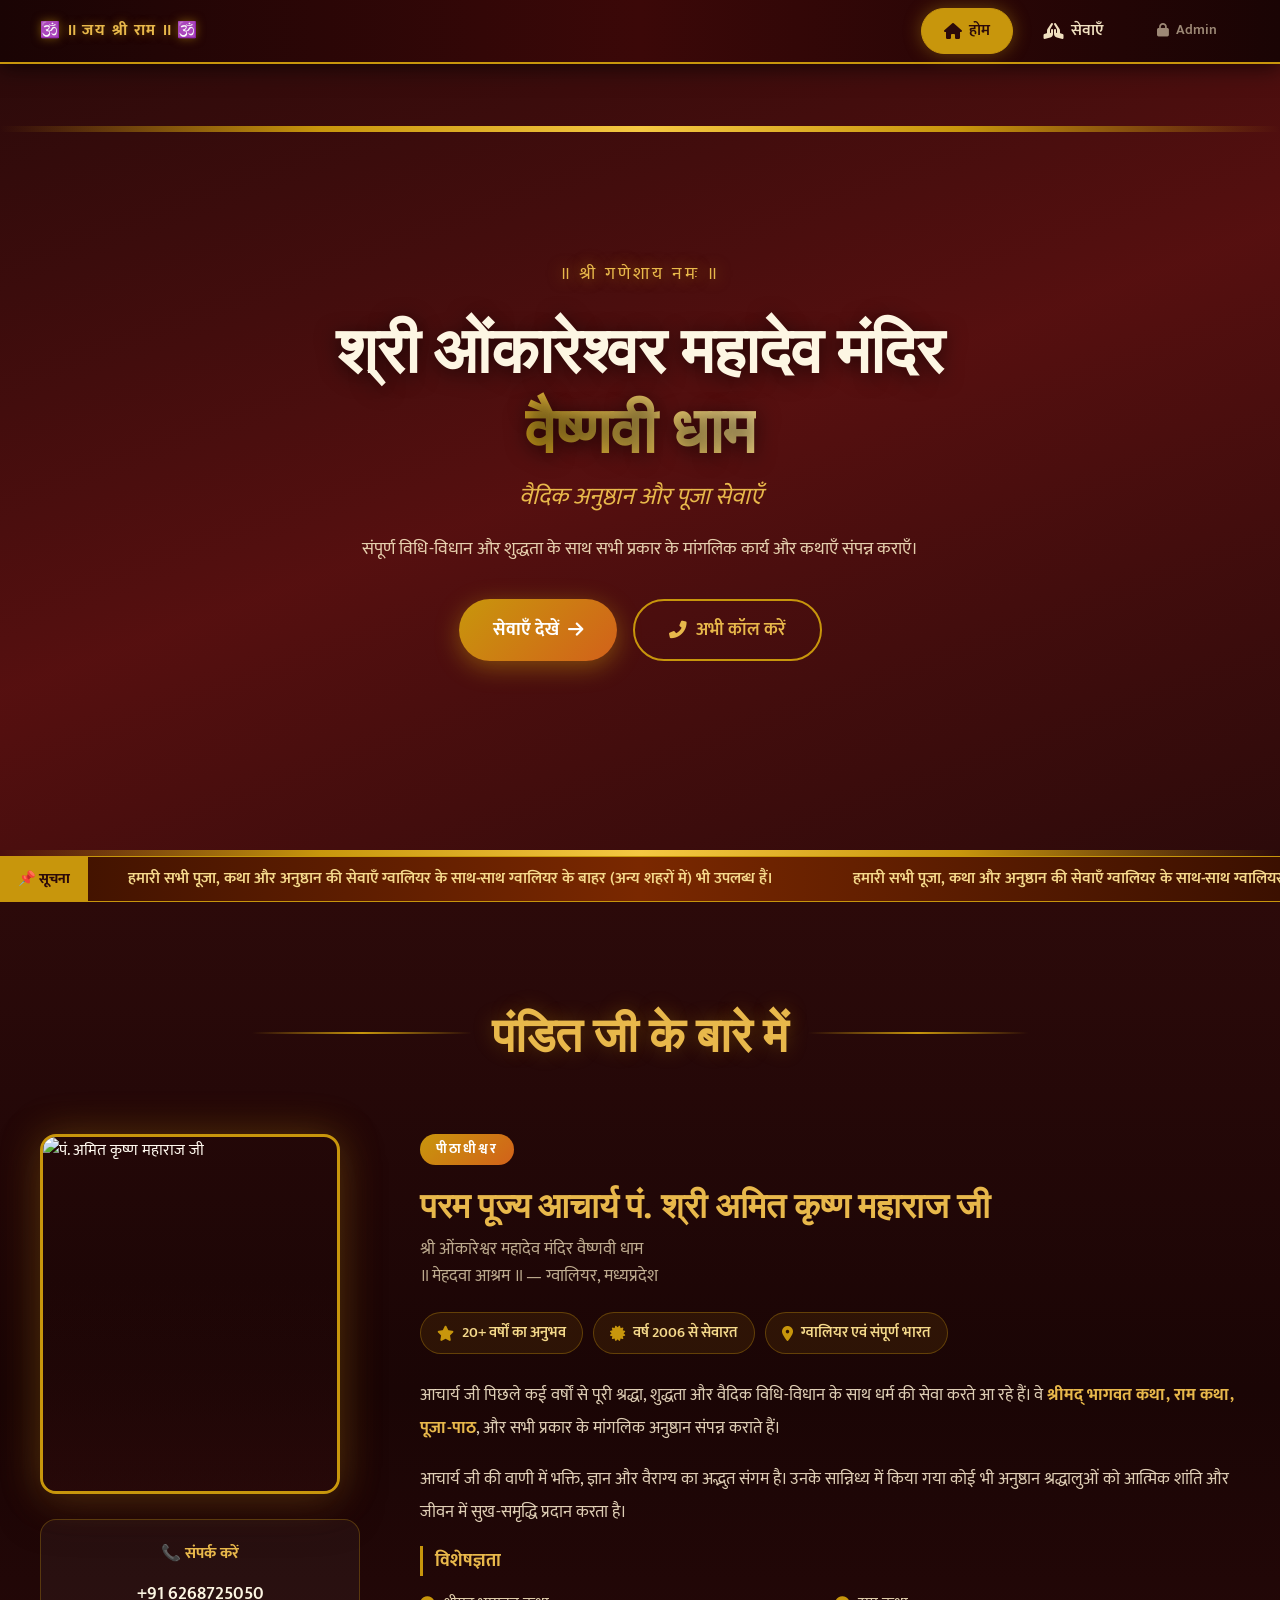
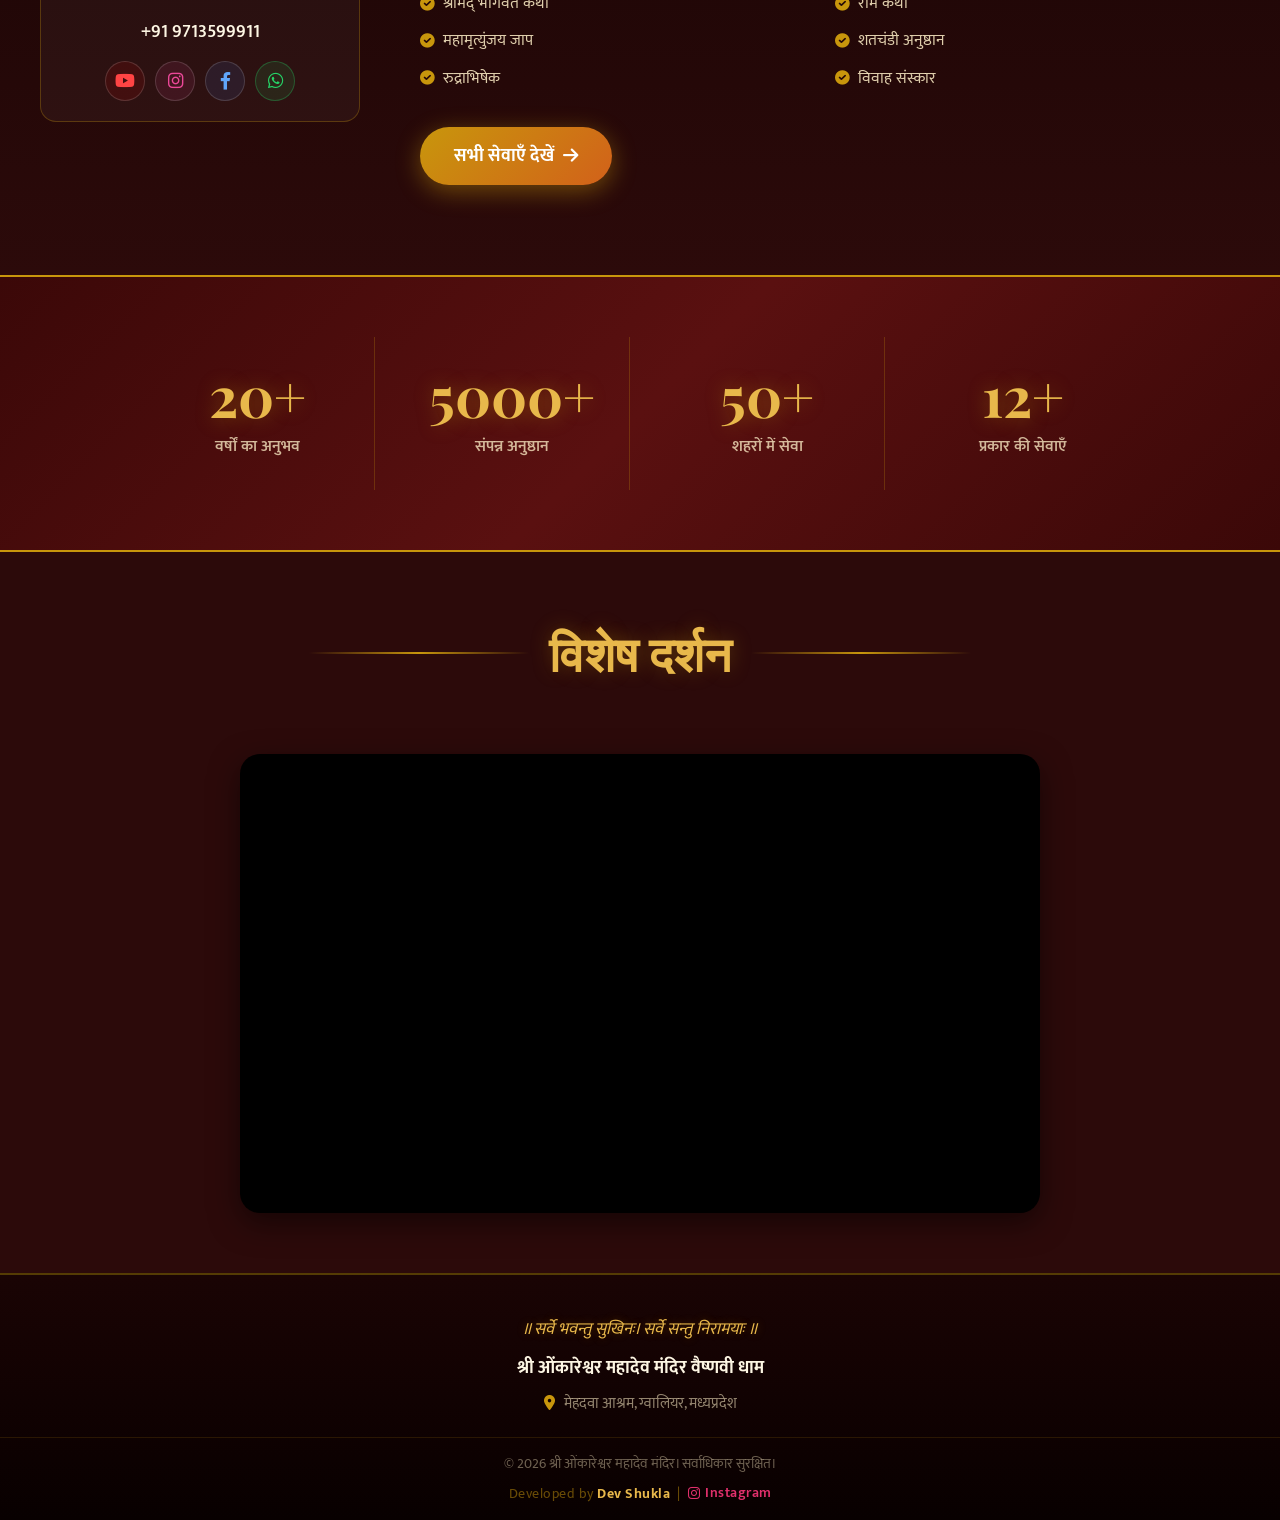
==== commit cf162994: "Remove gallery and add special video section" ====
--- a/index.html
+++ b/index.html
@@ -132,16 +132,15 @@
         </div>
     </section>
 
-    <!-- GALLERY (Loaded from Admin Panel via localStorage) -->
-    <section class="gallery-section" id="gallery">
-        <div class="section-header fade-in-up">
+    <!-- SPECIAL VIDEO SECTION -->
+    <section class="video-highlight-section fade-in-up" id="video-darshan" style="padding: 60px 20px; background: var(--surface); text-align: center;">
+        <div class="section-header">
             <div class="decor-line"></div>
-            <h2 class="section-title">फोटो एवं वीडियो गैलरी</h2>
+            <h2 class="section-title">विशेष दर्शन</h2>
             <div class="decor-line"></div>
         </div>
-        <div class="gallery-grid" id="galleryGrid">
-            <!-- Dynamically loaded from localStorage -->
-            <p class="gallery-empty" id="galleryEmpty">गैलरी में अभी कोई फोटो/वीडियो नहीं है।</p>
+        <div style="max-width: 800px; margin: 0 auto; border-radius: 20px; overflow: hidden; box-shadow: 0 10px 30px rgba(0,0,0,0.5); border: 2px solid var(--primary); background: #000;">
+            <iframe src="https://www.kapwing.com/e/6a51b415666c1b26c1ad4005" width="100%" height="450" frameborder="0" allow="autoplay; fullscreen" allowfullscreen></iframe>
         </div>
     </section>
 
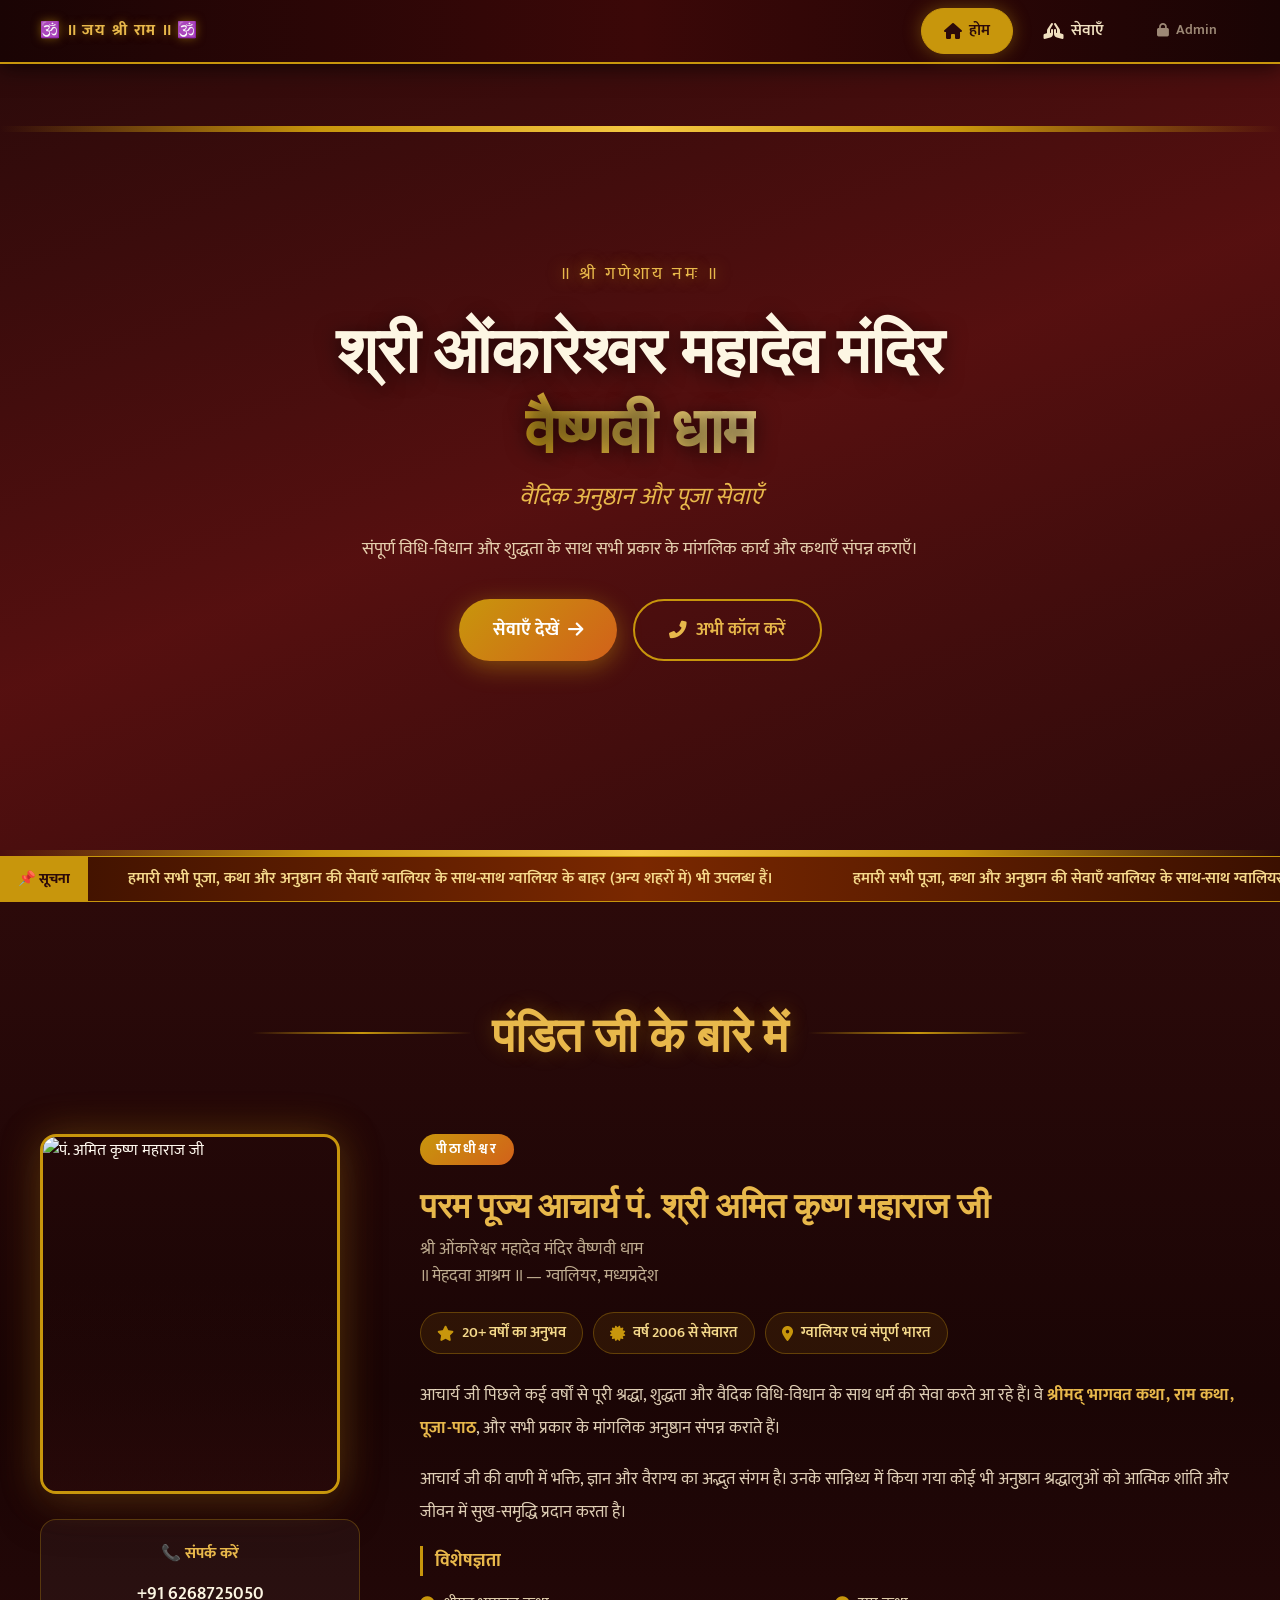
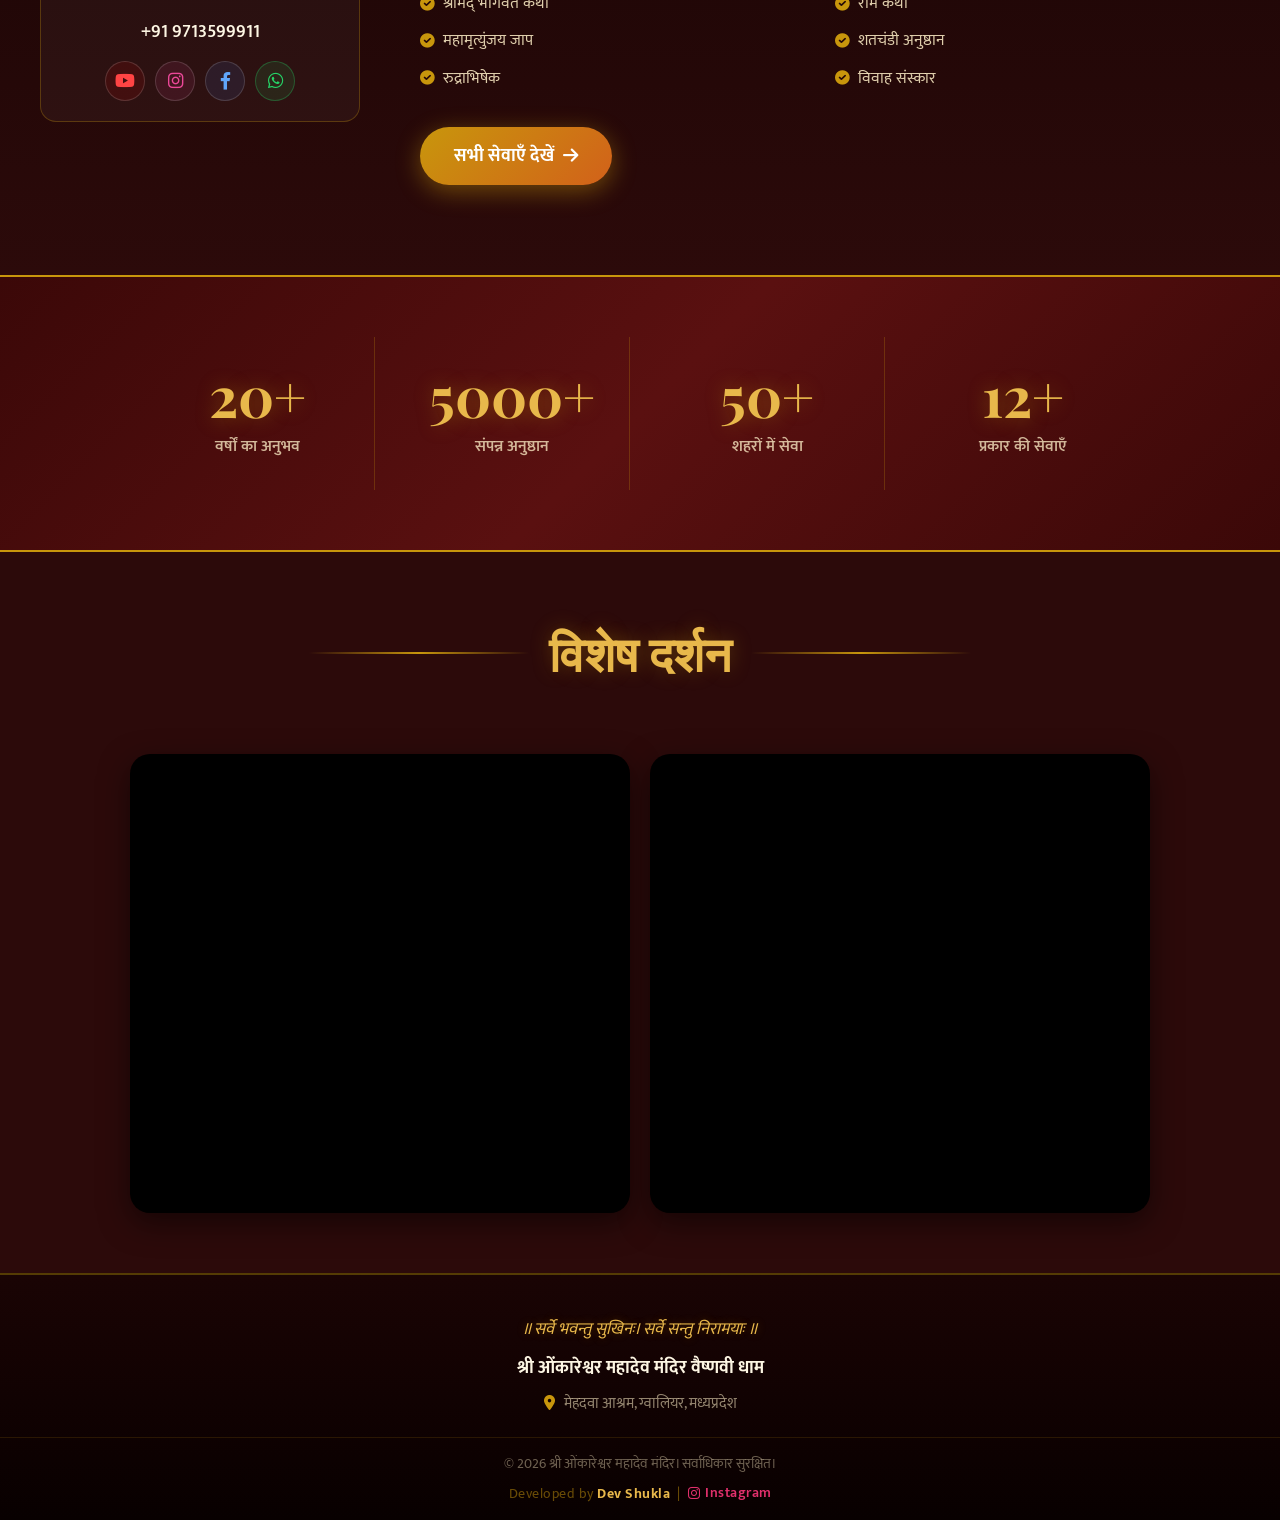
==== commit d2d397b7: "Update featured videos to act like GIFs" ====
--- a/index.html
+++ b/index.html
@@ -139,8 +139,16 @@
             <h2 class="section-title">विशेष दर्शन</h2>
             <div class="decor-line"></div>
         </div>
-        <div style="max-width: 800px; margin: 0 auto; border-radius: 20px; overflow: hidden; box-shadow: 0 10px 30px rgba(0,0,0,0.5); border: 2px solid var(--primary); background: #000;">
-            <iframe src="https://www.kapwing.com/e/6a51b415666c1b26c1ad4005" width="100%" height="450" frameborder="0" allow="autoplay; fullscreen" allowfullscreen></iframe>
+        <div style="display: flex; flex-wrap: wrap; gap: 20px; justify-content: center; max-width: 1200px; margin: 0 auto;">
+            <!-- First Video / GIF -->
+            <div style="flex: 1; min-width: 300px; max-width: 500px; border-radius: 20px; overflow: hidden; box-shadow: 0 10px 30px rgba(0,0,0,0.5); border: 2px solid var(--primary); background: #000; pointer-events: none;">
+                <iframe src="https://www.kapwing.com/e/6a51b415666c1b26c1ad4005?autoplay=true&loop=true&muted=true&controls=0" width="100%" height="450" frameborder="0" allow="autoplay; fullscreen" allowfullscreen></iframe>
+            </div>
+            
+            <!-- Second Video / GIF -->
+            <div style="flex: 1; min-width: 300px; max-width: 500px; border-radius: 20px; overflow: hidden; box-shadow: 0 10px 30px rgba(0,0,0,0.5); border: 2px solid var(--primary); background: #000; pointer-events: none;">
+                <iframe src="https://www.kapwing.com/e/6a51abf48c394427b015517d?autoplay=true&loop=true&muted=true&controls=0" width="100%" height="450" frameborder="0" allow="autoplay; fullscreen" allowfullscreen></iframe>
+            </div>
         </div>
     </section>
 
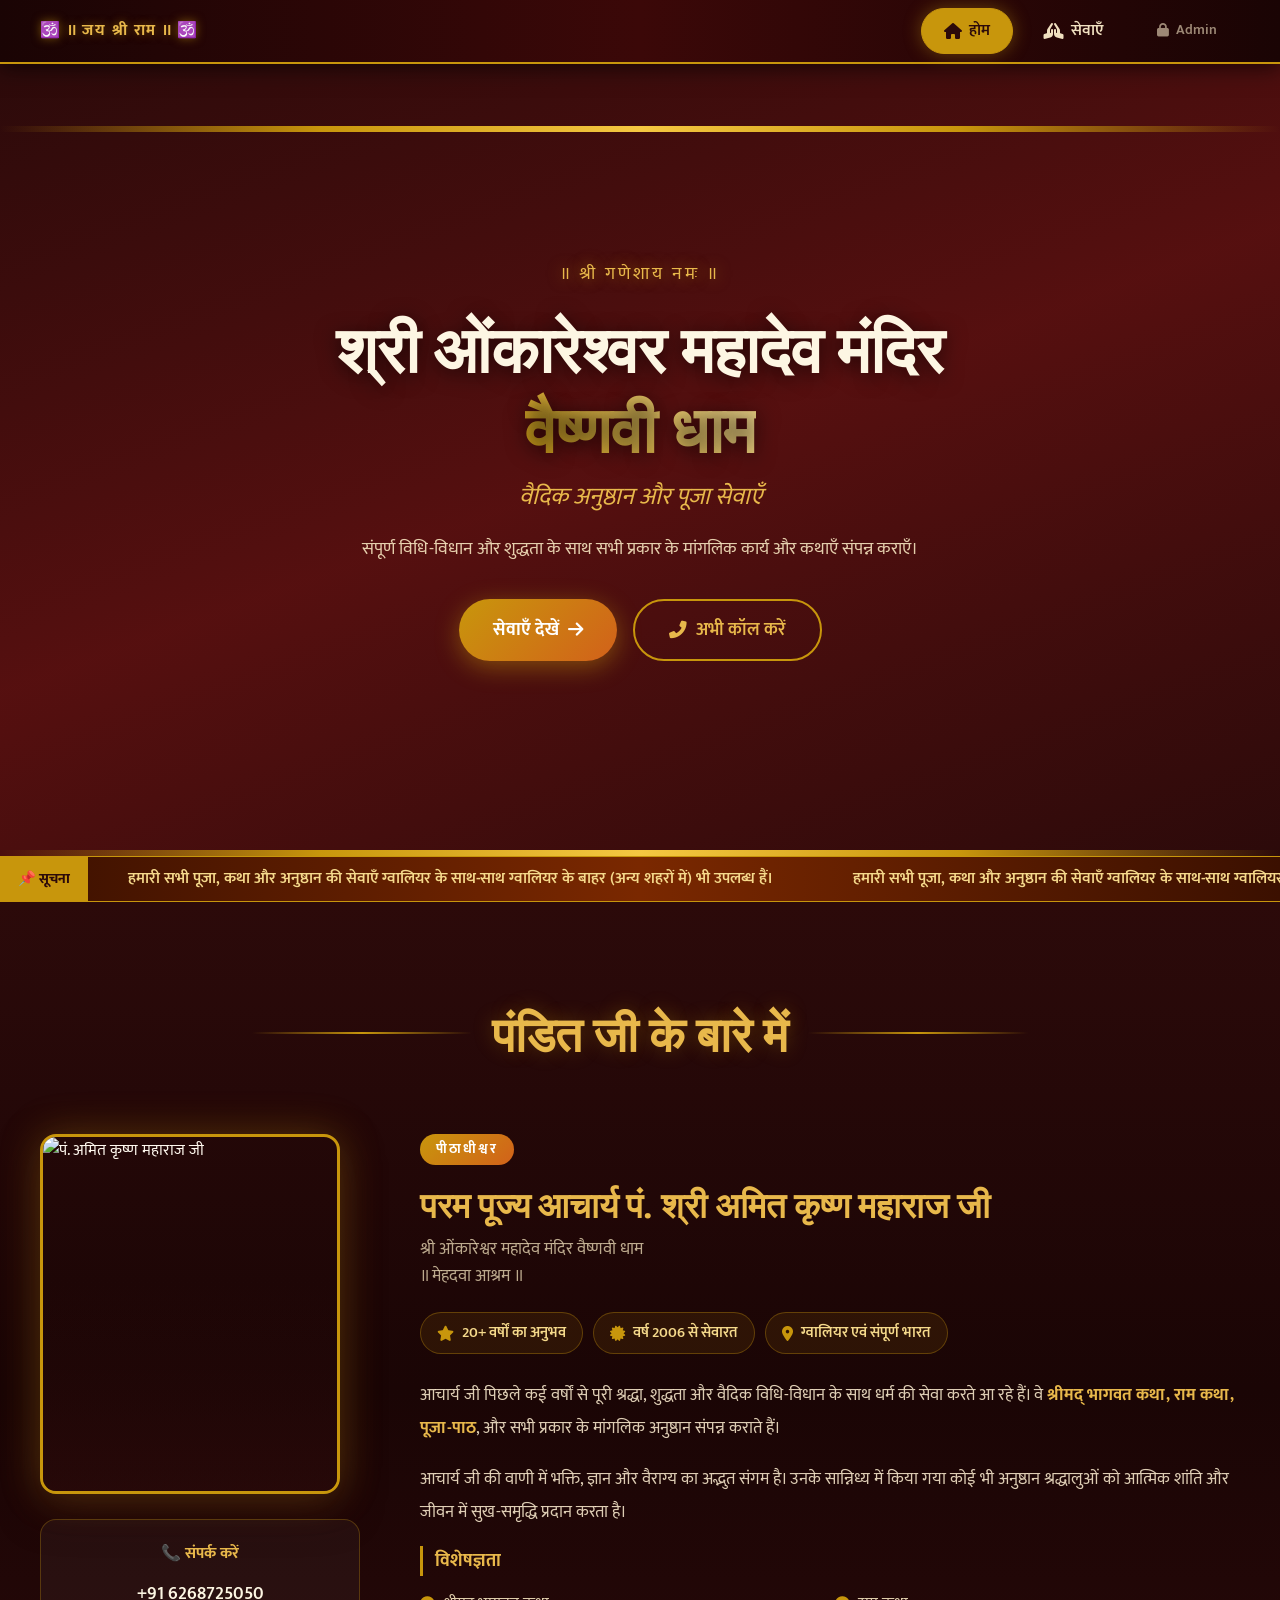
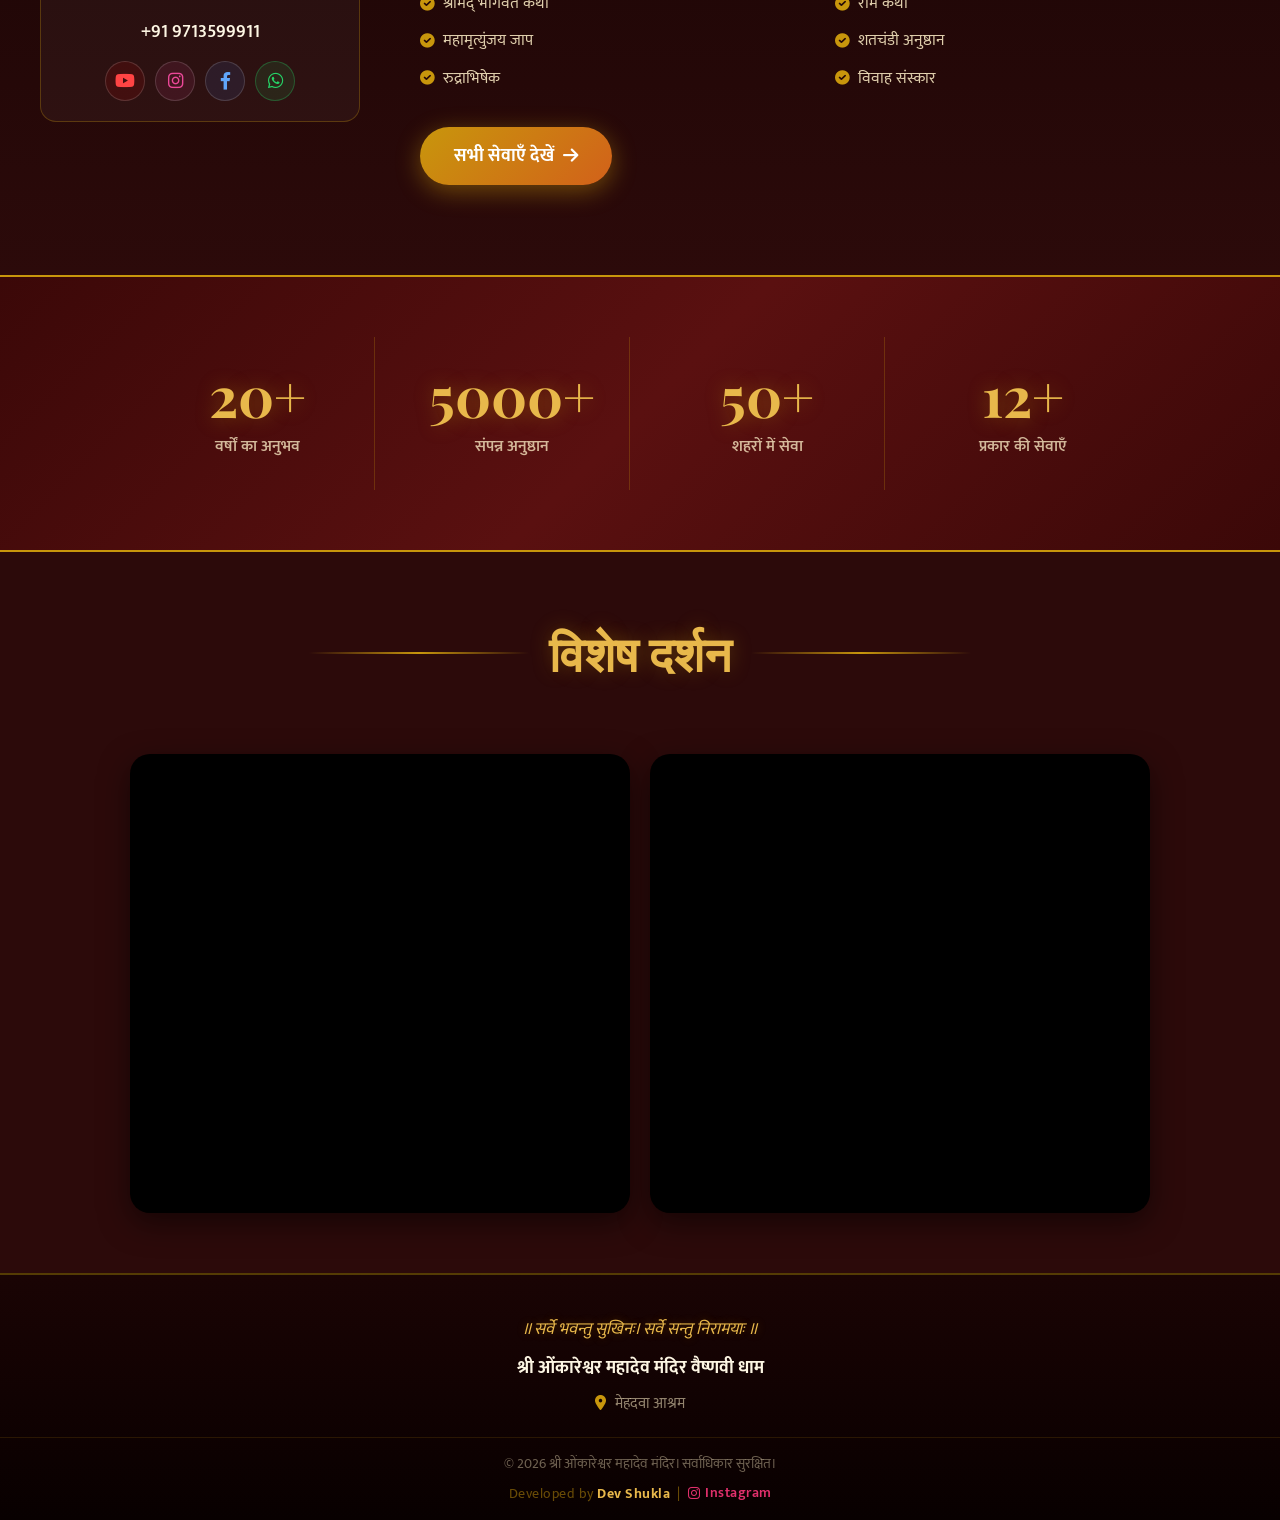
==== commit 04cca1f1: "Remove address details, keep only Mehadwa Ashram name" ====
--- a/index.html
+++ b/index.html
@@ -78,7 +78,7 @@
             <div class="about-text-col">
                 <div class="about-tag">पीठाधीश्वर</div>
                 <h3 class="pandit-name">परम पूज्य आचार्य पं. श्री अमित कृष्ण महाराज जी</h3>
-                <p class="pandit-subtitle">श्री ओंकारेश्वर महादेव मंदिर वैष्णवी धाम<br>॥ मेहदवा आश्रम ॥ — ग्वालियर, मध्यप्रदेश</p>
+                <p class="pandit-subtitle">श्री ओंकारेश्वर महादेव मंदिर वैष्णवी धाम<br>॥ मेहदवा आश्रम ॥</p>
 
                 <div class="info-badges">
                     <div class="badge"><i class="fas fa-star"></i> 20+ वर्षों का अनुभव</div>
@@ -141,13 +141,13 @@
         </div>
         <div style="display: flex; flex-wrap: wrap; gap: 20px; justify-content: center; max-width: 1200px; margin: 0 auto;">
             <!-- First Video / GIF -->
-            <div style="flex: 1; min-width: 300px; max-width: 500px; border-radius: 20px; overflow: hidden; box-shadow: 0 10px 30px rgba(0,0,0,0.5); border: 2px solid var(--primary); background: #000; pointer-events: none;">
-                <iframe src="https://www.kapwing.com/e/6a51b415666c1b26c1ad4005?autoplay=true&loop=true&muted=true&controls=0" width="100%" height="450" frameborder="0" allow="autoplay; fullscreen" allowfullscreen></iframe>
+            <div style="flex: 1; min-width: 300px; max-width: 500px; border-radius: 20px; overflow: hidden; box-shadow: 0 10px 30px rgba(0,0,0,0.5); border: 2px solid var(--primary); background: #000;">
+                <iframe src="https://www.kapwing.com/e/6a51b415666c1b26c1ad4005?autoplay=true&loop=true&muted=false" width="100%" height="450" frameborder="0" allow="autoplay; fullscreen" allowfullscreen></iframe>
             </div>
             
             <!-- Second Video / GIF -->
-            <div style="flex: 1; min-width: 300px; max-width: 500px; border-radius: 20px; overflow: hidden; box-shadow: 0 10px 30px rgba(0,0,0,0.5); border: 2px solid var(--primary); background: #000; pointer-events: none;">
-                <iframe src="https://www.kapwing.com/e/6a51abf48c394427b015517d?autoplay=true&loop=true&muted=true&controls=0" width="100%" height="450" frameborder="0" allow="autoplay; fullscreen" allowfullscreen></iframe>
+            <div style="flex: 1; min-width: 300px; max-width: 500px; border-radius: 20px; overflow: hidden; box-shadow: 0 10px 30px rgba(0,0,0,0.5); border: 2px solid var(--primary); background: #000;">
+                <iframe src="https://www.kapwing.com/e/6a51abf48c394427b015517d?autoplay=true&loop=true&muted=false" width="100%" height="450" frameborder="0" allow="autoplay; fullscreen" allowfullscreen></iframe>
             </div>
         </div>
     </section>
@@ -159,7 +159,7 @@
         <div class="footer-top">
             <p class="footer-mantra">॥ सर्वे भवन्तु सुखिनः। सर्वे सन्तु निरामयाः ॥</p>
             <p class="footer-name">श्री ओंकारेश्वर महादेव मंदिर वैष्णवी धाम</p>
-            <p class="footer-addr"><i class="fas fa-map-marker-alt"></i> मेहदवा आश्रम, ग्वालियर, मध्यप्रदेश</p>
+            <p class="footer-addr"><i class="fas fa-map-marker-alt"></i> मेहदवा आश्रम</p>
         </div>
         <div class="footer-bottom">
             <p>&copy; 2026 श्री ओंकारेश्वर महादेव मंदिर। सर्वाधिकार सुरक्षित।</p>
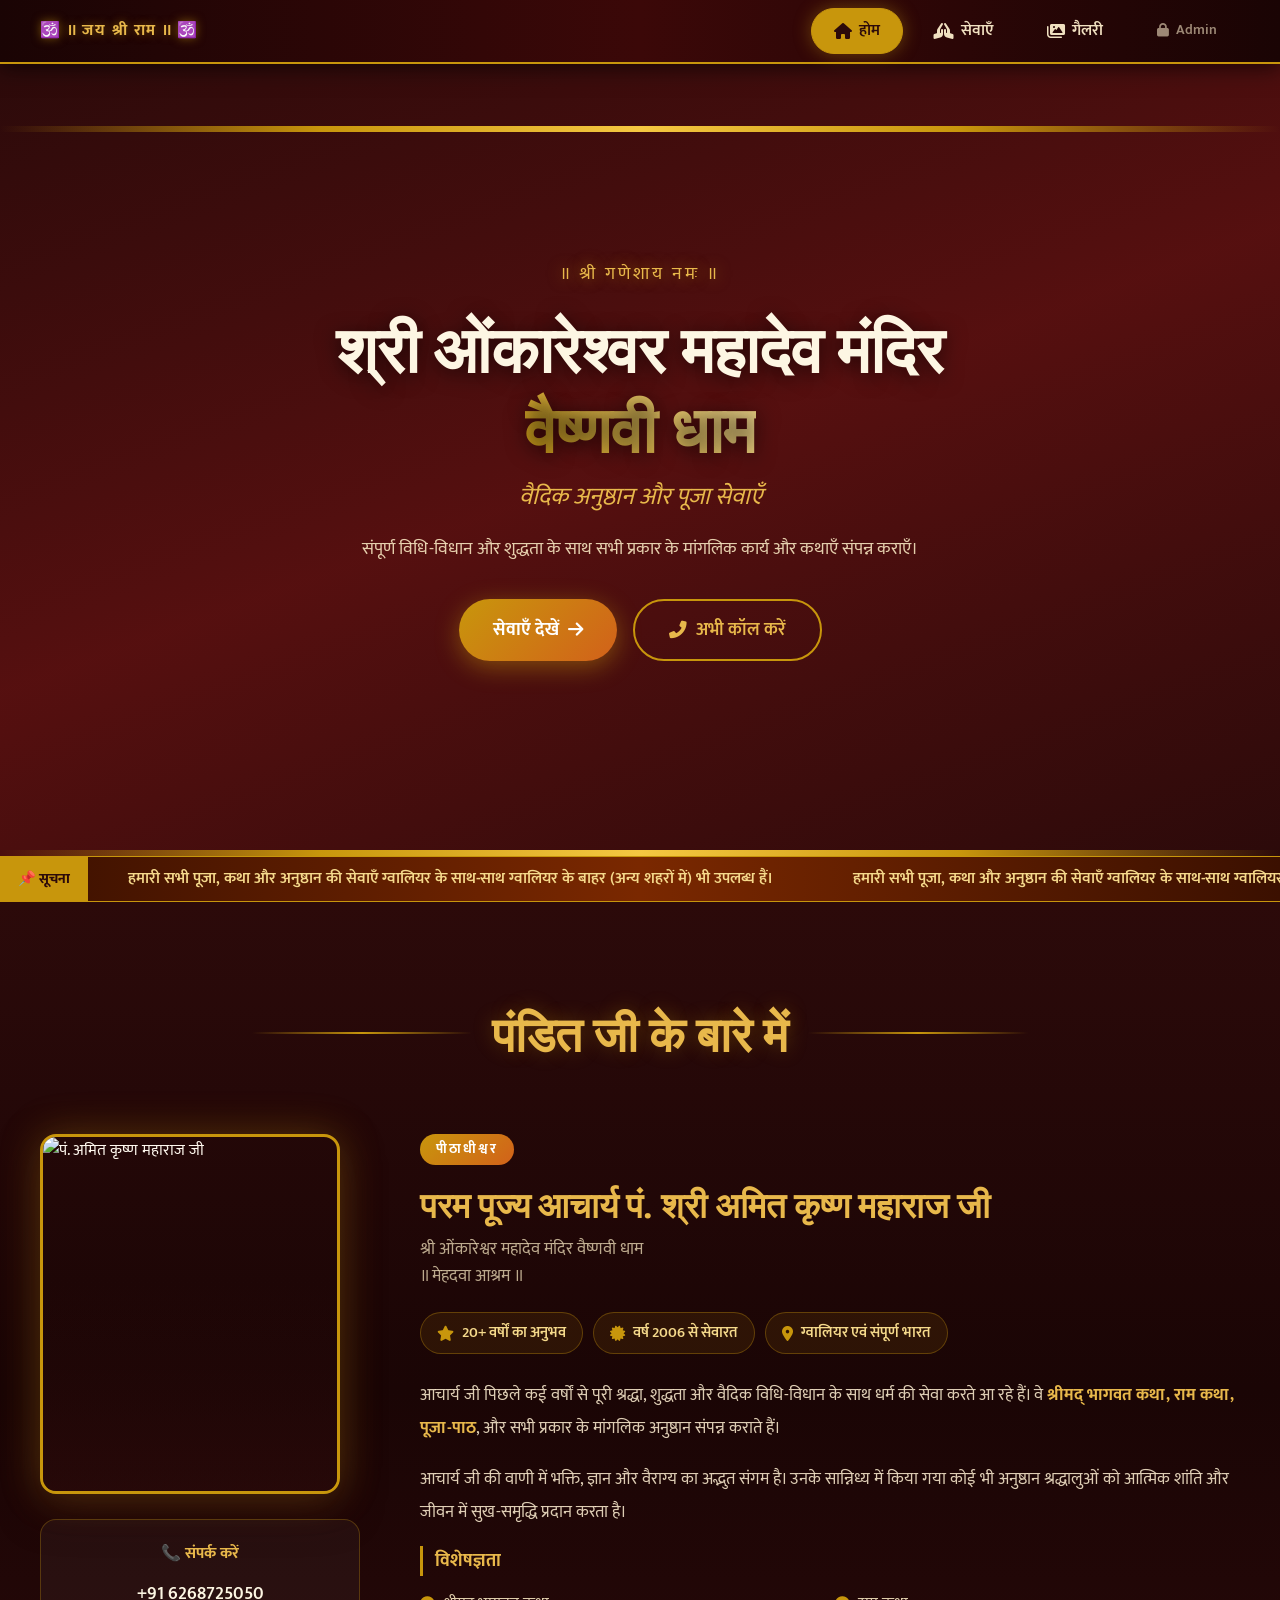
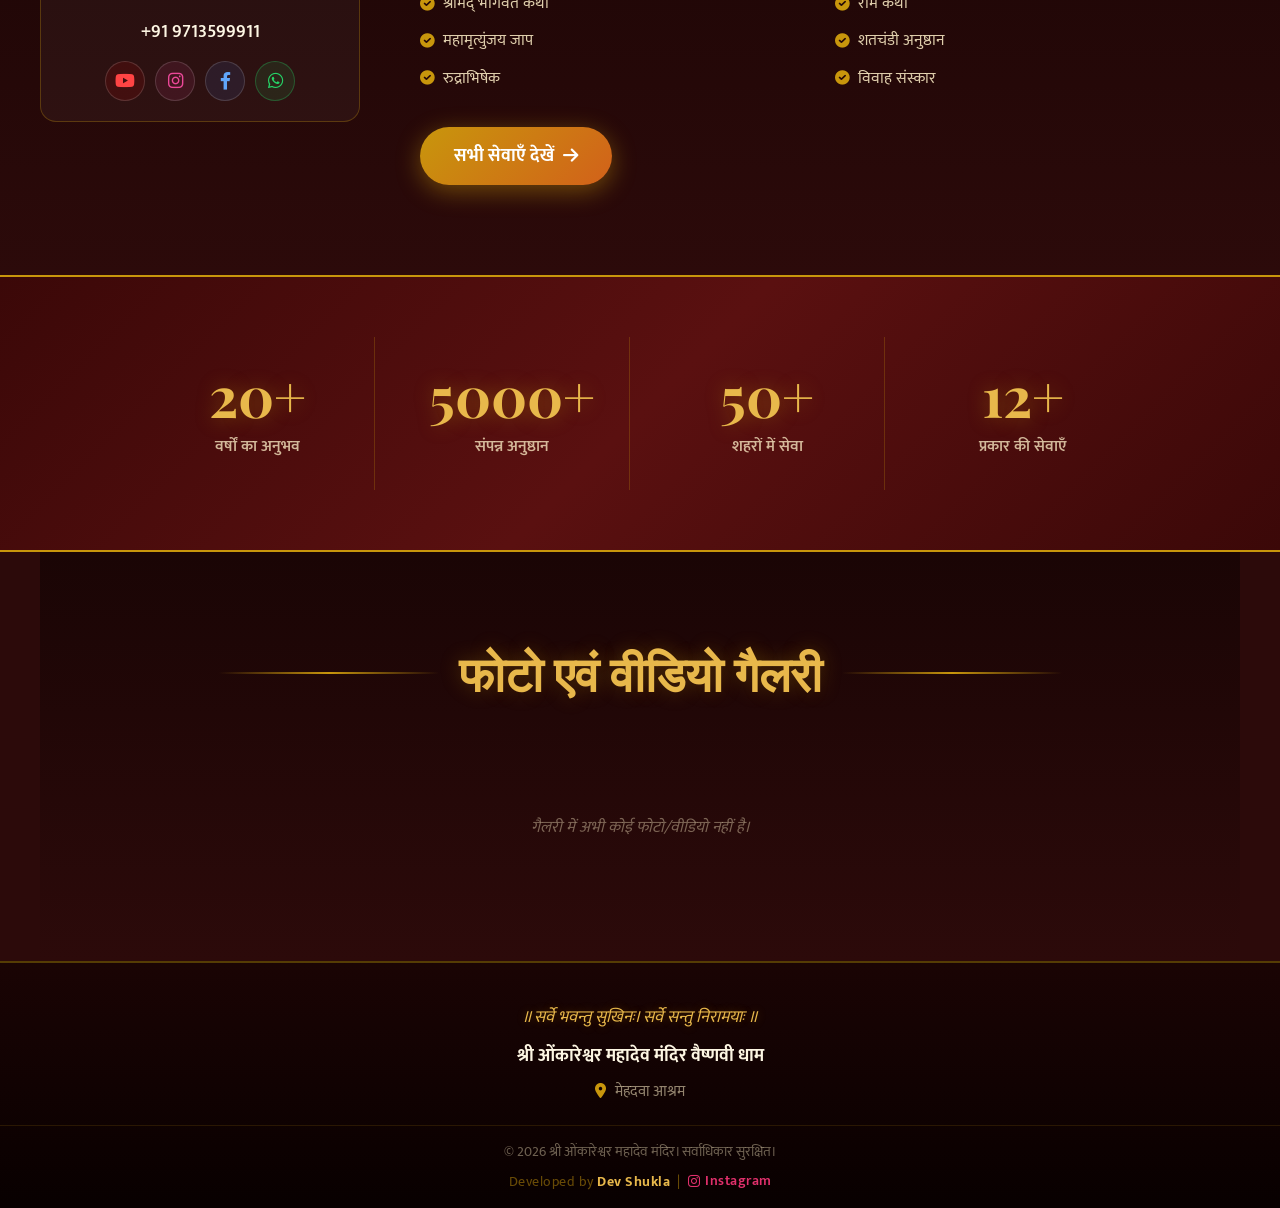
==== commit d37f5e2f: "Remove Kapwing videos, restore gallery on home page, add gallery link to nav" ====
--- a/index.html
+++ b/index.html
@@ -3,7 +3,13 @@
 <head>
     <meta charset="UTF-8">
     <meta name="viewport" content="width=device-width, initial-scale=1.0">
-    <title>श्री ओंकारेश्वर महादेव मंदिर वैष्णवी धाम</title>
+    <meta name="description" content="श्री ओंकारेश्वर महादेव मंदिर वैष्णवी धाम (मेहदवा आश्रम), ग्वालियर। परम पूज्य आचार्य पं. श्री अमित कृष्ण महाराज जी के सान्निध्य में विशेष दर्शन, कथा और अनुष्ठान। Shri Omkareshwar Mahadev Temple Gwalior.">
+    <meta name="keywords" content="Omkareshwar Gwalior, ओंकारेश्वर महादेव मंदिर ग्वालियर, Shri Omkareshwar Mahadev, Mehadwa Ashram Gwalior, Amit Krishan Maharaj Gwalior, Gwalior Temple, Famous temple in Gwalior">
+    <meta name="robots" content="index, follow">
+    <meta property="og:title" content="श्री ओंकारेश्वर महादेव मंदिर वैष्णवी धाम - Gwalior">
+    <meta property="og:description" content="श्री ओंकारेश्वर महादेव मंदिर (मेहदवा आश्रम), ग्वालियर - परम पूज्य आचार्य पं. श्री अमित कृष्ण महाराज जी।">
+    <meta property="og:type" content="website">
+    <title>श्री ओंकारेश्वर महादेव मंदिर वैष्णवी धाम - Gwalior</title>
     <link rel="stylesheet" href="style.css">
     <link href="https://fonts.googleapis.com/css2?family=Mukta:wght@300;400;600;800&family=Poppins:wght@300;400;600&family=Playfair+Display:ital,wght@0,600;1,400&display=swap" rel="stylesheet">
     <link rel="stylesheet" href="https://cdnjs.cloudflare.com/ajax/libs/font-awesome/6.0.0/css/all.min.css">
@@ -16,6 +22,7 @@
         <div class="nav-links">
             <a href="index.html" class="nav-link active"><i class="fas fa-home"></i> होम</a>
             <a href="services.html" class="nav-link"><i class="fas fa-hands-praying"></i> सेवाएँ</a>
+            <a href="index.html#gallery" class="nav-link"><i class="fas fa-images"></i> गैलरी</a>
             <a href="admin.html" class="nav-link nav-admin"><i class="fas fa-lock"></i> Admin</a>
         </div>
     </nav>
@@ -132,23 +139,16 @@
         </div>
     </section>
 
-    <!-- SPECIAL VIDEO SECTION -->
-    <section class="video-highlight-section fade-in-up" id="video-darshan" style="padding: 60px 20px; background: var(--surface); text-align: center;">
-        <div class="section-header">
+    <!-- GALLERY (Loaded from Admin Panel via Firebase) -->
+    <section class="gallery-section" id="gallery">
+        <div class="section-header fade-in-up">
             <div class="decor-line"></div>
-            <h2 class="section-title">विशेष दर्शन</h2>
+            <h2 class="section-title">फोटो एवं वीडियो गैलरी</h2>
             <div class="decor-line"></div>
         </div>
-        <div style="display: flex; flex-wrap: wrap; gap: 20px; justify-content: center; max-width: 1200px; margin: 0 auto;">
-            <!-- First Video / GIF -->
-            <div style="flex: 1; min-width: 300px; max-width: 500px; border-radius: 20px; overflow: hidden; box-shadow: 0 10px 30px rgba(0,0,0,0.5); border: 2px solid var(--primary); background: #000;">
-                <iframe src="https://www.kapwing.com/e/6a51b415666c1b26c1ad4005?autoplay=true&loop=true&muted=false" width="100%" height="450" frameborder="0" allow="autoplay; fullscreen" allowfullscreen></iframe>
-            </div>
-            
-            <!-- Second Video / GIF -->
-            <div style="flex: 1; min-width: 300px; max-width: 500px; border-radius: 20px; overflow: hidden; box-shadow: 0 10px 30px rgba(0,0,0,0.5); border: 2px solid var(--primary); background: #000;">
-                <iframe src="https://www.kapwing.com/e/6a51abf48c394427b015517d?autoplay=true&loop=true&muted=false" width="100%" height="450" frameborder="0" allow="autoplay; fullscreen" allowfullscreen></iframe>
-            </div>
+        <div class="gallery-grid" id="galleryGrid">
+            <!-- Dynamically loaded from Firebase -->
+            <p class="gallery-empty" id="galleryEmpty">गैलरी में अभी कोई फोटो/वीडियो नहीं है।</p>
         </div>
     </section>
 
